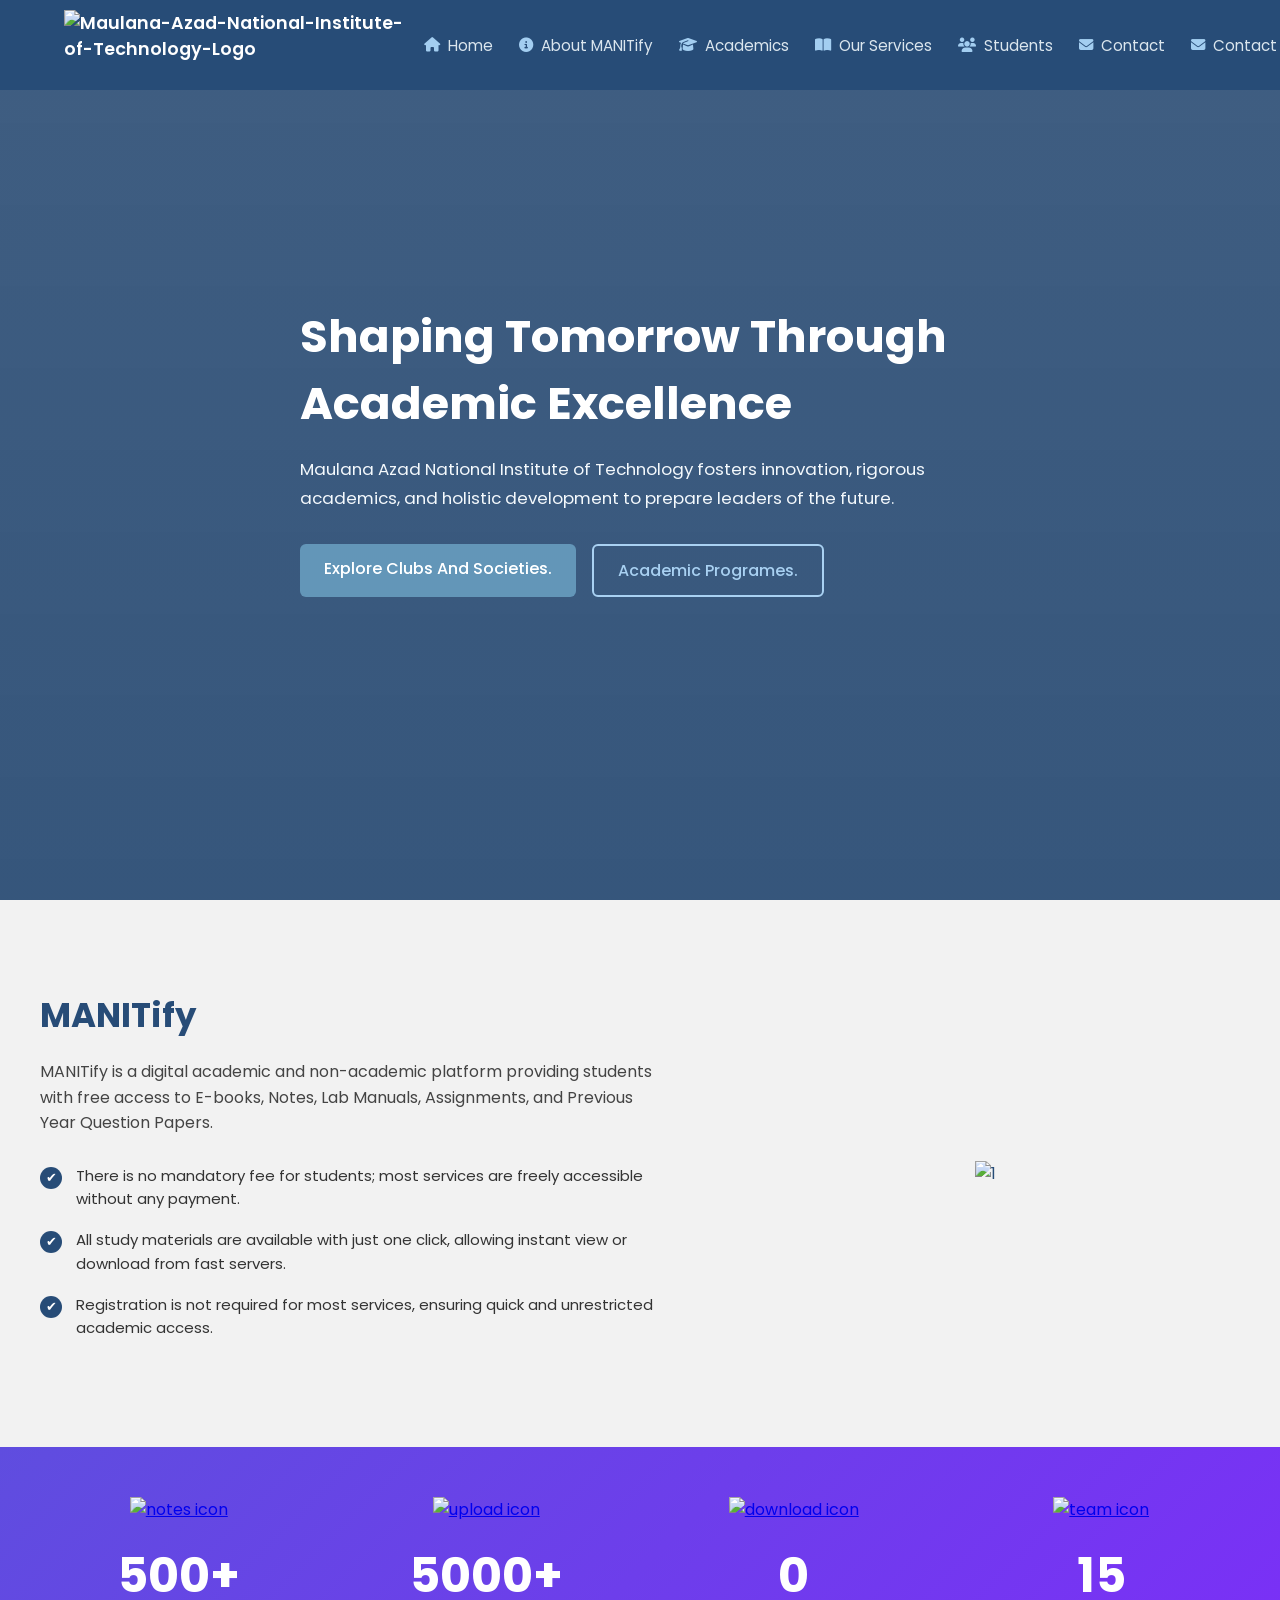
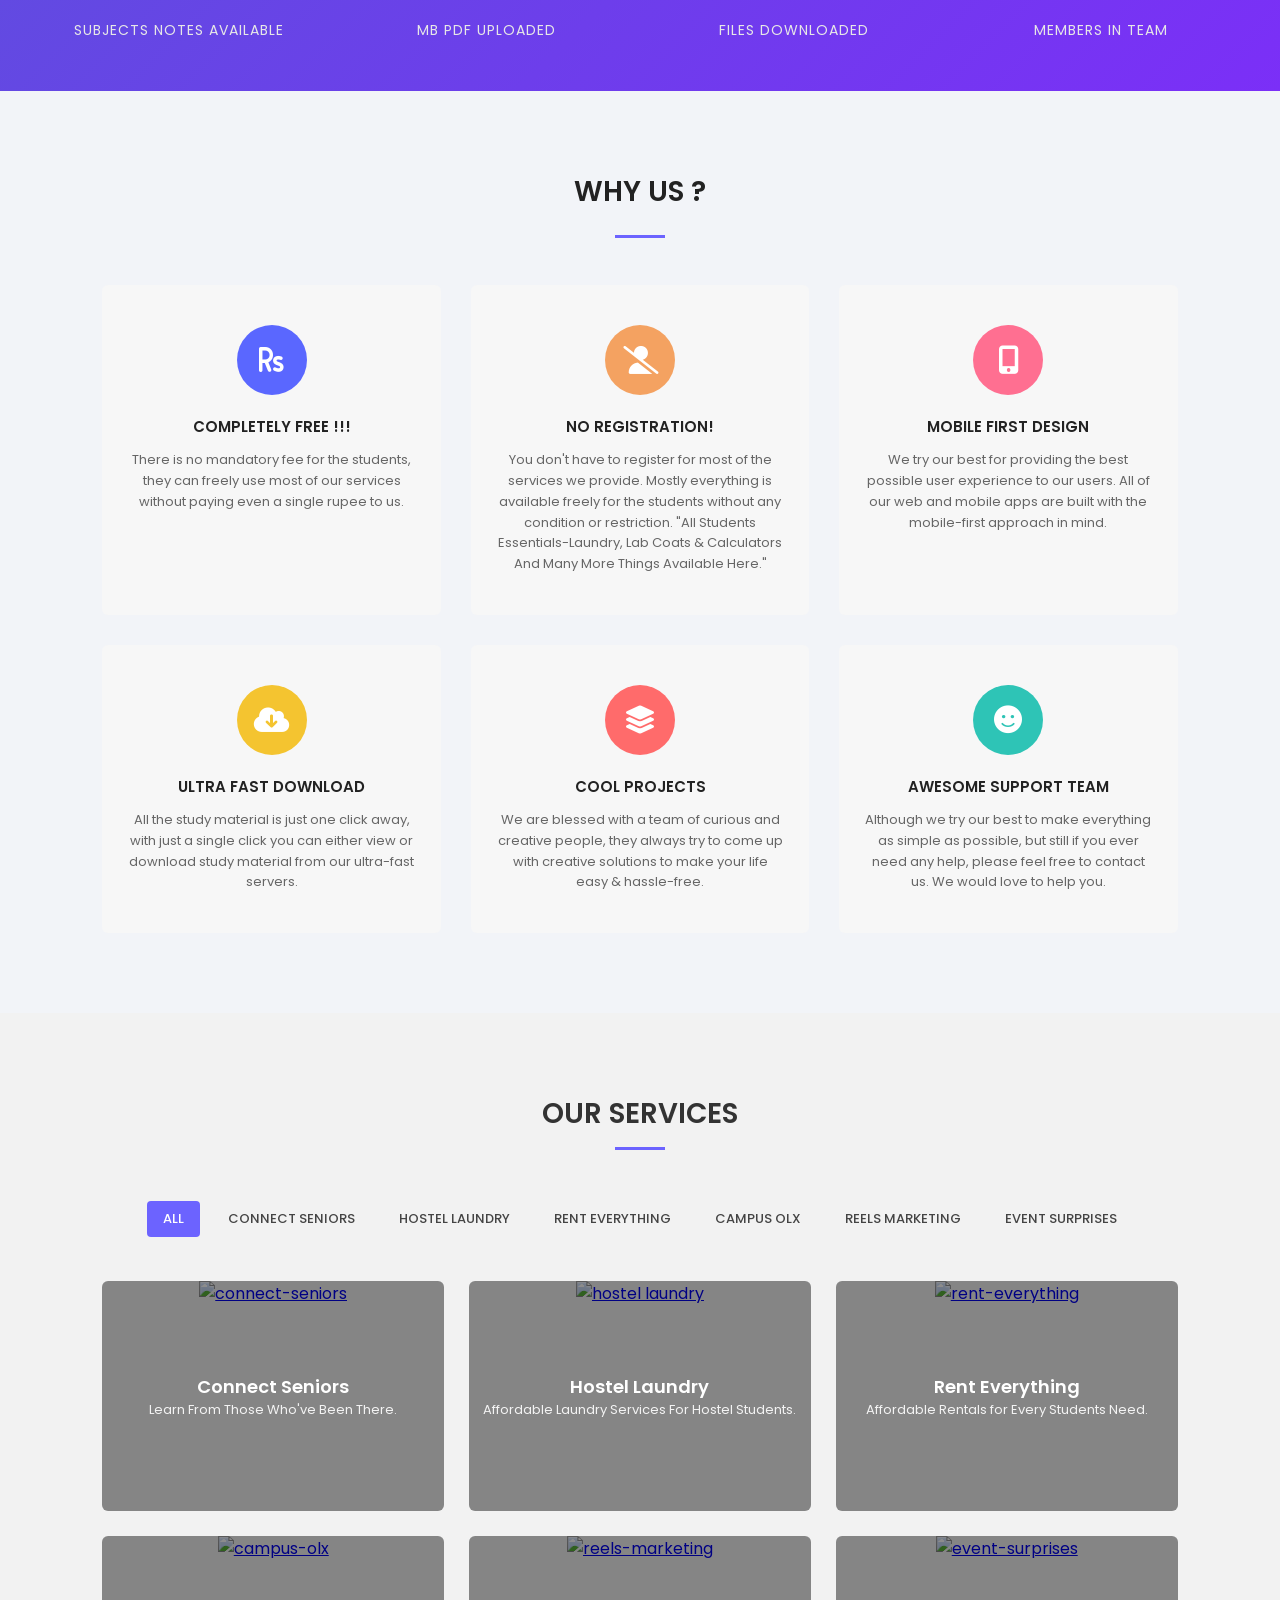
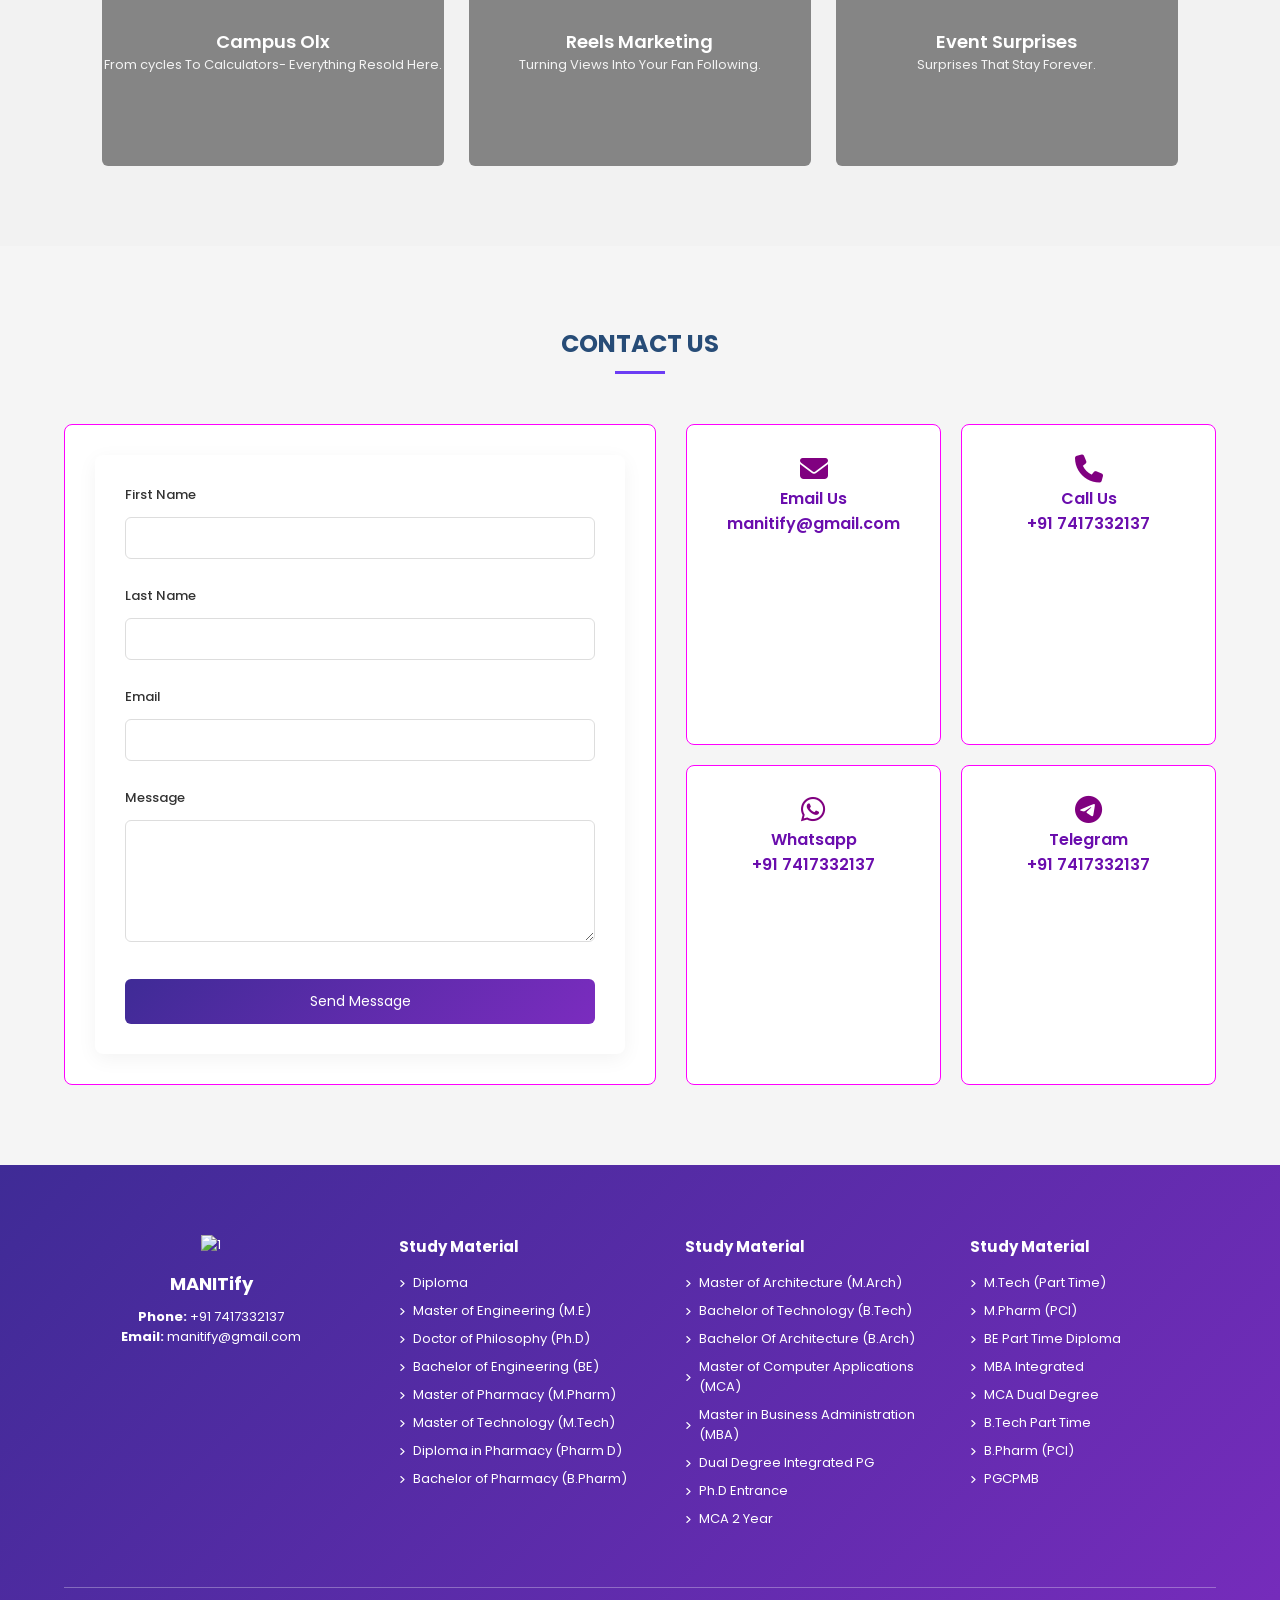
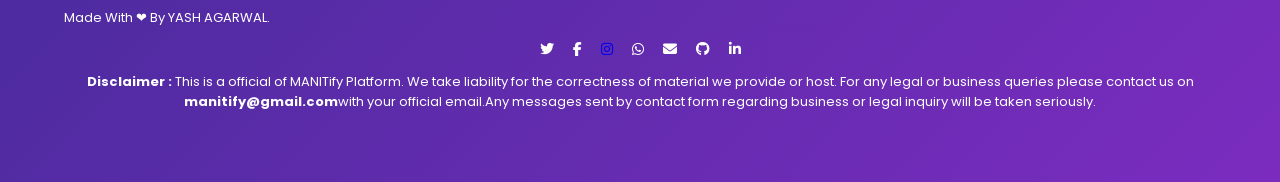
==== index.html @ 386c3490 "8" ====
<!DOCTYPE html>
<html lang="en">
<head>
  <meta charset="UTF-8" />
  <meta name="viewport" content="width=device-width, initial-scale=1.0" />
  <title>MANITify</title>

  <!-- Google Fonts -->
  <link href="https://fonts.googleapis.com/css2?family=Poppins:wght@400;500;600;700&display=swap" rel="stylesheet">

  <!-- Font Awesome -->
  <link rel="stylesheet" href="https://cdnjs.cloudflare.com/ajax/libs/font-awesome/6.5.0/css/all.min.css">

  <!-- CSS -->
  <link rel="stylesheet" href="style.css">
  
  <!--javascript-->
  <script src="script.js"></script>
</head>
<body>

  <!-- ================= HEADER ================= -->
  <header class="header">
    <div class="container nav-wrapper">
      <div class="logo">
       <a href="https://www.manit.ac.in/"><img src="https://i.ibb.co/6JsNwRZV/Maulana-Azad-National-Institute-of-Technology-Logo.png" alt="Maulana-Azad-National-Institute-of-Technology-Logo" border="0"></a>
        
      </div>

      <nav class="nav">
        <ul class="nav-links">
  <li>
    <a href="#">
      <i class="fa-solid fa-house"></i>
      Home
    </a>
  </li>

  <li>
    <a href="#about-manitify">
      <i class="fa-solid fa-circle-info"></i>
      About MANITify
    </a>
  </li>

  <li>
    <a href="#">
      <i class="fa-solid fa-graduation-cap"></i>
      Academics
    </a>
  </li>

  <li>
    <a href="#our-services">
      <i class="fa-solid fa-book-open"></i>
      Our Services
    </a>
  </li>

  <li>
    <a href="#">
      <i class="fa-solid fa-users"></i>
      Students
    </a>
  </li>

  <li>
    <a href="#contact">
      <i class="fa-solid fa-envelope"></i>
      Contact
    </a>
  </li>
   <li>
    <a href="#contact">
      <i class="fa-solid fa-envelope"></i>
      Contact
    </a>
  </li>
</ul>
      </nav>

      <a
  href="https://students.manit.ac.in/login"
  class="portal-btn"
  target="_blank"
  rel="noopener noreferrer"
>
  <i class="fa-solid fa-right-to-bracket"></i>
  Student Portal
</a>

      <div class="menu-toggle">
        <i class="fas fa-bars"></i>
      </div>
    </div>
  </header>

  <!-- ================= HERO SECTION ================= -->
  <section class="hero">
    <div class="hero-overlay"></div>

    <div class="container hero-content">
      <h1>Shaping Tomorrow Through Academic Excellence</h1>
      <p>
        Maulana Azad National Institute of Technology fosters innovation,
        rigorous academics, and holistic development to prepare leaders of the future.
      </p>

      <div class="hero-actions">
        <a href="#" class="btn primary">Explore Clubs And Societies.</a>
        <a href="academic.html" class="btn secondary">Academic Programes.</a>
      </div>
    </div>
  </section>
  
    <section class="about-section">
  <div class="about-wrapper">

    <!-- LEFT CONTENT -->
    <div class="about-content" id="about-manitify">
      <h2>MANITify</h2>
      <p class="about-description">
        MANITify is a digital academic and non-academic platform providing students with
        free access to E-books, Notes, Lab Manuals, Assignments, and
        Previous Year Question Papers.
      </p>

      <ul class="about-points">
        <li>
          There is no mandatory fee for students; most services are freely
          accessible without any payment.
        </li>
        <li>
          All study materials are available with just one click, allowing
          instant view or download from fast servers.
        </li>
        <li>
          Registration is not required for most services, ensuring quick
          and unrestricted academic access.
        </li>
      </ul>
    </div>

    <!-- RIGHT IMAGE -->
    <div class="about-image">
      <div class="image-wrapper">
        <img
          src="https://i.ibb.co/XkC18sMm/1.png" alt="1" border="0"
          alt="MANIT Academic Illustration"
        />
      </div>
    </div>
  </div>
</section>
  
  <!--4 stat cards -->
  <section class="stats-section">
  <div class="stats-container">

    <div class="stat-box">
     <a href="#"><img src="https://i.ibb.co/7tW6LtcB/notes-icon.png" alt="notes icon" border="0"></a>
      <h2>500+</h2>
      <p>SUBJECTS NOTES AVAILABLE</p>
    </div>

    <div class="stat-box">
    <a href="#"><img src="https://i.ibb.co/qFr24NKv/upload-icon.png" alt="upload icon" border="0"></a>
      <h2>5000+</h2>
      <p>MB PDF UPLOADED</p>
    </div>

    <div class="stat-box">
 <a href="#"><img src="https://i.ibb.co/LfX4ZBM/download-icon.png" alt="download icon" border="0"></a>
  <h2 id="downloadCounter">0</h2>
  <p>FILES DOWNLOADED</p>
</div>

    <div class="stat-box">
    <a href="#"><img src="https://i.ibb.co/hRgtkvhc/team-icon.png" alt="team icon" border="0"></a>
      <h2>15</h2>
      <p>MEMBERS IN TEAM</p>
    </div>
  </div>
</section>
  
  <!-- WHY US -->
  <section class="why-us">
  <h2>WHY US ?</h2>
  <span class="underline"></span>

  <div class="why-grid">
    <div class="why-card">
      <div class="icon-circle blue">
        <i class="fas fa-rupee-sign"></i>
      </div>
      <h4>COMPLETELY FREE !!!</h4>
      <p>
        There is no mandatory fee for the students, they can freely use most of
        our services without paying even a single rupee to us.
      </p>
    </div>

    <div class="why-card">
      <div class="icon-circle orange">
        <i class="fas fa-user-slash"></i>
      </div>
      <h4>NO REGISTRATION!</h4>
      <p>
        You don't have to register for most of the services we provide. Mostly
        everything is available freely for the students without any condition
        or restriction.
        "All Students Essentials-Laundry, Lab Coats & Calculators And Many More Things Available Here."
      </p>
    </div>

    <div class="why-card">
      <div class="icon-circle pink">
        <i class="fas fa-mobile-alt"></i>
      </div>
      <h4>MOBILE FIRST DESIGN</h4>
      <p>
        We try our best for providing the best possible user experience to our
        users. All of our web and mobile apps are built with the mobile-first
        approach in mind.
      </p>
    </div>

    <div class="why-card">
      <div class="icon-circle yellow">
        <i class="fas fa-cloud-download-alt"></i>
      </div>
      <h4>ULTRA FAST DOWNLOAD</h4>
      <p>
        All the study material is just one click away, with just a single click
        you can either view or download study material from our ultra-fast
        servers.
      </p>
    </div>

    <div class="why-card">
      <div class="icon-circle red">
        <i class="fas fa-layer-group"></i>
      </div>
      <h4>COOL PROJECTS</h4>
      <p>
        We are blessed with a team of curious and creative people, they always
        try to come up with creative solutions to make your life easy & hassle-free.
      </p>
    </div>

    <div class="why-card">
      <div class="icon-circle green">
        <i class="fas fa-smile"></i>
      </div>
      <h4>AWESOME SUPPORT TEAM</h4>
      <p>
        Although we try our best to make everything as simple as possible, but
        still if you ever need any help, please feel free to contact us. We would
        love to help you.
      </p>
    </div>
  </div>
</section>
  
  <!-- OUR SERVICES -->
  <section class="services" id="our-services">
  <h2>OUR SERVICES</h2>
  <span class="underline"></span>

  <div class="service-filters">
    <button class="filter-btn active" data-filter="all">ALL</button>
    <button class="filter-btn" data-filter="grading">CONNECT SENIORS</button>
    <button class="filter-btn" data-filter="nongrading">HOSTEL LAUNDRY</button>
    <button class="filter-btn" data-filter="lateral">RENT EVERYTHING</button>
    <button class="filter-btn" data-filter="cbcs">CAMPUS OLX</button>
    <button class="filter-btn" data-filter="cbgs">REELS MARKETING</button>
    <button class="filter-btn" data-filter="coa">EVENT SURPRISES</button>
  </div>

  <div class="service-grid">
    <div class="service-card nongrading">
      <a href="#"><img src="https://i.ibb.co/wF6g5QNh/connect-seniors.png" alt="connect-seniors" border="0"></a>
      <div class="overlay">
        <h3>Connect Seniors</h3>
        <p>Learn From Those Who've Been There.</p>
      </div>
    </div>

    <div class="service-card grading">
     <a href="#"><img src="https://i.ibb.co/7JpX6RWt/hostel-laundry.webp" alt="hostel laundry" border="0"></a>
      <div class="overlay">
        <h3>Hostel Laundry</h3>
        <p>Affordable Laundry Services For Hostel Students.</p>
      </div>
    </div>

    <div class="service-card cbcs">
     <a href="#"><img src="https://i.ibb.co/9mb97ZMc/rent-everything.png" alt="rent-everything" border="0"></a>
      <div class="overlay">
        <h3>Rent Everything</h3>
        <p>Affordable Rentals for Every Students Need.</p>
      </div>
    </div>

    <div class="service-card cbgs">
      <a href="#"><img src="https://i.ibb.co/k6sZB0fD/campus-olx.png" alt="campus-olx" border="0"></a>
      <div class="overlay">
        <h3>Campus Olx</h3>
        <p>From cycles To Calculators- Everything Resold Here.</p>
      </div>
    </div>

    <div class="service-card nongrading">
      <a href="#"><img src="https://i.ibb.co/wZ2260rS/reels-marketing.png" alt="reels-marketing" border="0"></a>
      <div class="overlay">
        <h3>Reels Marketing</h3>
        <p>Turning Views Into Your Fan Following. </p>
      </div>
    </div>

    <div class="service-card grading">
      <a href="#"><img src="https://i.ibb.co/VWPzQ5QT/event-surprises.png" alt="event-surprises" border="0"></a>
      <div class="overlay">
        <h3>Event Surprises</h3>
        <p>Surprises That Stay Forever.</p>
      </div>
    </div>
  </div>
</section>
  
  <!-- CONTACT SECTION -->
 <section class="contact-section" id="contact">
  <div class="container">
    <h2 class="section-title">CONTACT US</h2>

    <div class="contact-wrapper">

      <!-- Left Form -->
      <div class="contact-form">
        <form class="vertical-form" action="https://submit-form.com/1Hl4mW7fz" method="POST">

  <label for="first-name">First Name</label>
  <input id="first-name" name="first-name" type="text" required />

  <label for="last-name">Last Name</label>
  <input id="last-name" name="last-name" type="text" required />

  <label for="email">Email</label>
  <input id="email" name="email" type="email" required />

  <label for="message">Message</label>
  <textarea id="message" name="message" rows="5" required></textarea>

  <button type="submit">Send Message</button>

</form>
      </div>

      <!-- Right Cards -->
      <div class="contact-info">
        
        <div class="info-card">
          <i class="fas fa-envelope"></i>
          <h4>Email Us</h4>
          <p>manitify@gmail.com</p>
        </div>

        <div class="info-card">
          <i class="fas fa-phone"></i>
          <h4>Call Us</h4>
          <p>+91 7417332137</p>
        </div>

        <div class="info-card">
          <i class="fab fa-whatsapp"></i>
          <h4>Whatsapp</h4>
          <p>+91 7417332137</p>
        </div>

        <div class="info-card">
          <i class="fab fa-telegram"></i>
          <h4>Telegram</h4>
          <p>+91 7417332137</p>
        </div>
      </div>
    </div>
  </div>
</section>
  
  <!--FOOTER-->
  <footer class="footer">
  <div class="footer-container">

    <!-- Left Section -->
    <div class="footer-left">
      <img src="https://i.ibb.co/XkC18sMm/1.png" alt="1">
      <h3>MANITify</h3>
      <p><strong>Phone:</strong> +91 7417332137</p>
      <p><strong>Email:</strong> manitify@gmail.com</p>
    </div>

    <!-- Column 1 -->
    <div class="footer-col">
      <h4>Study Material</h4>
      <ul>
        <li><i class="fa fa-angle-right"></i> Diploma</li>
        <li><i class="fa fa-angle-right"></i> Master of Engineering (M.E)</li>
        <li><i class="fa fa-angle-right"></i> Doctor of Philosophy (Ph.D)</li>
        <li><i class="fa fa-angle-right"></i> Bachelor of Engineering (BE)</li>
        <li><i class="fa fa-angle-right"></i> Master of Pharmacy (M.Pharm)</li>
        <li><i class="fa fa-angle-right"></i> Master of Technology (M.Tech)</li>
        <li><i class="fa fa-angle-right"></i> Diploma in Pharmacy (Pharm D)</li>
        <li><i class="fa fa-angle-right"></i> Bachelor of Pharmacy (B.Pharm)</li>
      </ul>
    </div>

    <!-- Column 2 -->
    <div class="footer-col">
      <h4>Study Material</h4>
      <ul>
        <li><i class="fa fa-angle-right"></i> Master of Architecture (M.Arch)</li>
        <li><i class="fa fa-angle-right"></i> Bachelor of Technology (B.Tech)</li>
        <li><i class="fa fa-angle-right"></i> Bachelor Of Architecture (B.Arch)</li>
        <li><i class="fa fa-angle-right"></i> Master of Computer Applications (MCA)</li>
        <li><i class="fa fa-angle-right"></i> Master in Business Administration (MBA)</li>
        <li><i class="fa fa-angle-right"></i> Dual Degree Integrated PG</li>
        <li><i class="fa fa-angle-right"></i> Ph.D Entrance</li>
        <li><i class="fa fa-angle-right"></i> MCA 2 Year</li>
      </ul>
    </div>

    <!-- Column 3 -->
    <div class="footer-col">
      <h4>Study Material</h4>
      <ul>
        <li><i class="fa fa-angle-right"></i> M.Tech (Part Time)</li>
        <li><i class="fa fa-angle-right"></i> M.Pharm (PCI)</li>
        <li><i class="fa fa-angle-right"></i> BE Part Time Diploma</li>
        <li><i class="fa fa-angle-right"></i> MBA Integrated</li>
        <li><i class="fa fa-angle-right"></i> MCA Dual Degree</li>
        <li><i class="fa fa-angle-right"></i> B.Tech Part Time</li>
        <li><i class="fa fa-angle-right"></i> B.Pharm (PCI)</li>
        <li><i class="fa fa-angle-right"></i> PGCPMB</li>
      </ul>
    </div>

  </div>

  <!-- Bottom Section -->
  <div class="footer-bottom">
    <p class="made">Made With ❤ By YASH AGARWAL.</p>

    <div class="social-icons">
      <i class="fab fa-twitter"></i>
      <i class="fab fa-facebook-f"></i>
      <a href=https://www.instagram.com/iitian.yashagarwal/><i class="fab fa-instagram"></i></a>
      <i class="fab fa-whatsapp"></i>
      <i class="fas fa-envelope"></i>
      <i class="fab fa-github"></i>
      <i class="fab fa-linkedin-in"></i>
    </div>

    <p class="disclaimer">
      <strong>Disclaimer :</strong> This is a official of MANITify Platform. We take liability for the correctness of material we provide or host. For any legal or business queries please contact us on <br><strong>manitify@gmail.com</strong>with your official email.Any messages sent by contact form regarding business or legal inquiry will be taken seriously.
    </p>
  </div>
</footer>
</body>
</html>
---- style.css ----
:root {
  --bg-light: #e7ecef;
  --primary: #274c77;
  --secondary: #6096ba;
  --highlight: #a3cef1;
  --muted: #8b8c89;
  --white: #ffffff;
}

* {
  margin: 0;
  padding: 0;
  box-sizing: border-box;
  font-family: 'Poppins', sans-serif;
}

html{
  scroll-behavior: smooth;
}
body {
  background-color: var(--bg-light);
  color: var(--primary);
}

/* ================= HEADER ================= */
.header {
  position: fixed;
  width: 100%;
  top: 0;
  background: var(--primary);
  z-index: 1000;
}

.container {
  width: 90%;
  max-width: 1200px;
  margin: auto;
}

.nav-wrapper {
  display: flex;
  align-items: center;
  justify-content: space-between;
  height: 90px;
}
.logo a {
  display: flex;
  align-items: left;
  gap: 10px;
  color: var(--white);
  text-decoration: none;
  font-weight: 600;
  font-size: 1.1rem;
}

.logo img {
  width: 360px;
  height: 90px;
  padding-top:10px;
}

.nav-links {
  display: flex;
  gap: 26px;
  list-style: none;
  white-space: nowrap;   /* 🔥 keeps items separate */
}
.nav-links a {
  color: #dbe6ee;
  text-decoration: none;
  font-size: 0.95rem;
  transition: color 0.3s;
}

.nav-links a:hover {
  color: var(--highlight);
}

.portal-btn {
  background: var(--secondary);
  color: var(--white);
  padding: 9px 18px;
  margin-left: 30px;
  border-radius: 6px;
  text-decoration: none;
  font-size: 0.9rem;
  transition: background 0.3s;
}

.portal-btn:hover {
  background: #4f86ad;
}

.menu-toggle {
  display: none;
  color: var(--white);
  font-size: 1.5rem;
  cursor: pointer;
}

/* ================= HERO ================= */
.hero {
  height: 100vh;
  background:
    linear-gradient(
      rgba(39, 76, 119, 0.88),
      rgba(39, 76, 119, 0.92)
    ),
    url("https://i.ibb.co/SSdm4Fz/main-gate-manit.jpg") center/cover no-repeat;
  display: flex;
  align-items: center;
}

.hero {
  filter: contrast(1.05) saturate(0.9);
}

.hero-content {
  color: var(--white);
  max-width: 680px;
}

.hero-content h1 {
  font-size: 2.8rem;
  margin-bottom: 18px;
  font-weight: 700;
  color:white;
}

.hero-content p {
  font-size: 1.05rem;
  margin-bottom: 32px;
  line-height: 1.7;
  color: #eef3f7;
}

.hero-actions {
  display: flex;
  gap: 16px;
  flex-wrap: wrap;
}

.btn {
  padding: 12px 24px;
  border-radius: 6px;
  text-decoration: none;
  font-weight: 500;
  transition: all 0.3s ease;
}

.btn.primary {
  background: var(--secondary);
  color: var(--white);
}

.btn.primary:hover {
  background: #4f86ad;
}

.btn.secondary {
  border: 2px solid var(--highlight);
  color: var(--highlight);
}

.btn.secondary:hover {
  background: var(--highlight);
  color: var(--primary);
}

/* ================= RESPONSIVE ================= */
@media (max-width: 900px) {
  .nav-links {
    position: absolute;
    top: 72px;
    right: 0;
    background: var(--primary);
    flex-direction: column;
    width: 100%;
    display: none;
    padding: 20px;
  }

  .nav-links.active {
    display: flex;
  }

  .menu-toggle {
    display: block;
  }

  .portal-btn {
    display: none;
  }

  .hero-content h1 {
    font-size: 2.2rem;
  }
}

/* ===== NAV ICONS ===== */
.nav-links a {
  display: flex;
  align-items: center;
  gap: 8px;              /* space between icon and text */
}

.nav-links i {
  font-size: 0.9rem;
  color: var(--highlight);
}

/* SECTION BASE */
.about-section {
  background-color: #f2f2f2;
  padding: 90px 20px;
  font-family: "Segoe UI", Tahoma, sans-serif;
  scroll-margin-top: 90px;
}

.about-wrapper {
  max-width: 1200px;
  margin: auto;
  display: grid;
  grid-template-columns: 1.1fr 0.9fr;
  align-items: center;
  gap: 70px;
}

/* LEFT CONTENT */
.about-content h2 {
  font-size: 34px;
  color: #274c77;
  margin-bottom: 18px;
}

.about-description {
  font-size: 16px;
  color: #444;
  line-height: 1.6;
  margin-bottom: 28px;
}

.about-points {
  list-style: none;
  padding: 0;
}

.about-points li {
  position: relative;
  padding-left: 36px;
  margin-bottom: 18px;
  font-size: 15px;
  color: #333;
  line-height: 1.55;
}

.about-points li::before {
  content: "✔";
  position: absolute;
  left: 0;
  top: 3px;
  width: 22px;
  height: 22px;
  background: #274c77;
  color: #fff;
  font-size: 13px;
  border-radius: 50%;
  text-align: center;
  line-height: 22px;
}

/* RIGHT IMAGE */
.about-image {
  display: flex;
  justify-content: center;
}

.image-wrapper {
  position: relative;
  max-width: 340px;
}

.image-wrapper img {
  width: 100%;
  display: block;
}

/* IMAGE LABEL (MANITify) */
.image-label {
  position: absolute;
  bottom: 70px;
  right: 55px;
  background-color: #6096ba;
  color: #fff;
  font-size: 13px;
  font-weight: 600;
  padding: 6px 10px;
  border-radius: 4px;
}

/* RESPONSIVE */
@media (max-width: 900px) {
  .about-wrapper {
    grid-template-columns: 1fr;
    text-align: center;
  }

  .about-points li {
    text-align: left;
  }

  .about-image {
    margin-top: 40px;
  }
}

/* STATS SECTION */
.stats-section {
  background: linear-gradient(135deg, #5f4ddf, #7b2ff7);
  padding: 50px 20px;
}

.stats-container {
  max-width: 1200px;
  margin: auto;
  display: grid;
  grid-template-columns: repeat(4, 1fr);
  text-align: center;
  gap: 30px;
}

/* STAT BOX */
.stat-box img {
  width: 70px;
  margin-bottom: 18px;
}

.stat-box h2 {
  font-size: 48px;
  font-weight: 700;
  color: #ffffff;
  margin-bottom: 8px;
}

.stat-box p {
  font-size: 14px;
  letter-spacing: 1px;
  color: #e7e7e7;
  text-transform: uppercase;
}

/* RESPONSIVE */
@media (max-width: 900px) {
  .stats-container {
    grid-template-columns: repeat(2, 1fr);
  }
}

@media (max-width: 500px) {
  .stats-container {
    grid-template-columns: 1fr;
  }
}

@import url("https://fonts.googleapis.com/css2?family=Poppins:wght@400;500;600&display=swap");

body {
  font-family: "Poppins", sans-serif;
  background: #f2f4f8;
}

/* WHY US SECTION */
.why-us {
  padding: 80px 8%;
  text-align: center;
  background: #f2f4f8;
}

.why-us h2 {
  font-size: 28px;
  font-weight: 600;
  color: #222;
  margin-bottom: 10px;
}

.underline {
  width: 50px;
  height: 3px;
  background: #6c63ff;
  display: inline-block;
  margin-bottom: 60px;
}

.why-grid {
  display: grid;
  grid-template-columns: repeat(3, 1fr);
  gap: 30px;
}

.why-card {
  background: #f7f7f7;
  padding: 40px 25px;
  border-radius: 6px;
  transition: all 0.3s ease;
}

.why-card:hover {
  transform: translateY(-6px);
  box-shadow: 0 15px 40px rgba(0, 0, 0, 0.08);
}

.icon-circle {
  width: 70px;
  height: 70px;
  border-radius: 50%;
  display: flex;
  align-items: center;
  justify-content: center;
  margin: 0 auto 20px;
  font-size: 28px;
  color: #fff;
}

/* ICON COLORS */
.blue { background: #5a67ff; }
.orange { background: #f4a261; }
.pink { background: #ff6f91; }
.yellow { background: #f4c430; }
.red { background: #ff6b6b; }
.green { background: #2ec4b6; }

.why-card h4 {
  font-size: 15px;
  font-weight: 600;
  margin-bottom: 12px;
  color: #222;
}

.why-card p {
  font-size: 13px;
  color: #666;
  line-height: 1.6;
}

/* RESPONSIVE */
@media (max-width: 992px) {
  .why-grid {
    grid-template-columns: repeat(2, 1fr);
  }
}

@media (max-width: 576px) {
  .why-grid {
    grid-template-columns: 1fr;
  }
}

/* OUR SERVICES SECTION */

@import url("https://fonts.googleapis.com/css2?family=Poppins:wght@400;500;600&display=swap");

.services {
  padding: 80px 8%;
  background: #f2f2f2;
  font-family: "Poppins", sans-serif;
  text-align: center;
}

.services h2 {
  font-size: 28px;
  font-weight: 600;
  color: #333;
}

.underline {
  width: 50px;
  height: 3px;
  background: #6c63ff;
  display: inline-block;
  margin: 12px 0 40px;
}

/* FILTER BUTTONS */
.service-filters {
  margin-bottom: 40px;
}

.filter-btn {
  border: none;
  background: transparent;
  font-size: 13px;
  font-weight: 500;
  padding: 8px 16px;
  margin: 4px;
  cursor: pointer;
  color: #444;
}
/* FILTER BUTTON HOVER EFFECT */
.filter-btn {
  transition: all 0.3s ease;
}

.filter-btn:hover {
  background: #6c63ff;
  color: #ffffff;
  border-radius: 4px;
}

.filter-btn.active {
  background: #6c63ff;
  color: #fff;
  border-radius: 4px;
}

/* GRID */
.service-grid {
  display: grid;
  grid-template-columns: repeat(3, 1fr);
  gap: 25px;
}

.service-card {
  position: relative;
  height: 230px;
  overflow: hidden;
  border-radius: 6px;
}

.service-card img {
  width: 100%;
  height: 100%;
  object-fit: cover;
  transition: transform 0.4s ease;
}

.service-card:hover img {
  transform: scale(1.08);
}

.overlay {
  position: absolute;
  inset: 0;
  background: rgba(0, 0, 0, 0.45);
  display: flex;
  flex-direction: column;
  justify-content: center;
  color: #fff;
}

.overlay h3 {
  font-size: 18px;
  font-weight: 600;
}

.overlay p {
  font-size: 13px;
  opacity: 0.9;
}

/* RESPONSIVE */
@media (max-width: 992px) {
  .service-grid {
    grid-template-columns: repeat(2, 1fr);
  }
}

@media (max-width: 576px) {
  .service-grid {
    grid-template-columns: 1fr;
  }
}

/* CONTACT SECTION */

.contact-section {
  padding: 80px 0;
  background: #f5f5f5;
}

.section-title {
  text-align: center;
  font-weight: 700;
  margin-bottom: 50px;
  position: relative;
}

.section-title::after {
  content: "";
  width: 50px;
  height: 3px;
  background: #6c3df4;
  display: block;
  margin: 10px auto 0;
}

.contact-wrapper {
  display: flex;
  gap: 30px;
}

.contact-form {
  flex: 1;
  background: #ffffff;
  padding: 30px;
  border-radius: 8px;
   border: 1px solid #ff00ff;
}

.contact-form input,
.contact-form textarea {
  width: 100%;
  padding: 12px;
  margin-bottom: 15px;
  border: 1px solid #ddd;
  border-radius: 6px;
  outline: none;
}

.contact-form .row {
  display: flex;
  gap: 15px;
}

.contact-form button {
  background: #6c3df4;
  color: #fff;
  border: none;
  padding: 12px 25px;
  border-radius: 6px;
  cursor: pointer;
}

/* RIGHT SIDE */
.contact-info {
  flex: 1;
  display: grid;
  grid-template-columns: repeat(2, 1fr);
  gap: 20px;
}

/* ----------------formspark------*/
/* CONTACT FORM STYLE */

.vertical-form {
  display: flex;
  flex-direction: column;
  gap: 12px;
  max-width: 100%;
  background: #ffffff;
  padding: 30px;
  border-radius: 8px;
  box-shadow: 0 5px 20px rgba(0,0,0,0.05);
  font-family: 'Poppins', sans-serif;
}

.vertical-form label {
  font-size: 13px;
  font-weight: 500;
  color: #333;
}

.vertical-form input,
.vertical-form textarea {
  padding: 10px 12px;
  border: 1px solid #ddd;
  border-radius: 6px;
  font-size: 13px;
  outline: none;
  transition: 0.3s;
}

.vertical-form input:focus,
.vertical-form textarea:focus {
  border-color: #7b2cbf;
  box-shadow: 0 0 0 2px rgba(123,44,191,0.15);
}

.vertical-form button {
  margin-top: 10px;
  padding: 12px;
  background: linear-gradient(135deg, #3f2b96, #7b2cbf);
  border: none;
  color: #fff;
  font-size: 14px;
  border-radius: 6px;
  cursor: pointer;
  transition: 0.3s;
}

.vertical-form button:hover {
  transform: translateY(-2px);
  opacity: 0.9;
}
@media (max-width: 768px) {
  .vertical-form {
    padding: 20px;
  }
}

/* RIGHT SIDE CARDS STYLE UPDATE */

.info-card {
  background: #ffffff;          /* White background */
  padding: 30px;
  border-radius: 8px;
  text-align: center;
  border: 1px solid #ff00ff;    /* Magenta border */
  transition: 0.3s ease;
}

/* All text + icon magenta */
.info-card h4,
.info-card p{
  color: #6a0dad;               /* color text */
  font-weight: 600;
}

.info-card i {
  font-size: 28px;
  color : purple;
}

/* Optional Hover Effect (Looks Premium) */
.info-card:hover {
  background: #ff00ff;
  transform: translateY(-5px);
}

.info-card:hover h4,
.info-card:hover p,
.info-card:hover i {
  color: #ffffff;              /* White text on hover */
}
/* =========================
   RESPONSIVE DESIGN
========================= */

/* Tablet */
@media (max-width: 992px) {

  .contact-wrapper {
    flex-direction: column;
  }

  .contact-info {
    grid-template-columns: repeat(2, 1fr);
  }

  .contact-form .row {
    flex-direction: column;
  }

}

/* Mobile */
@media (max-width: 576px) {

  .contact-section {
    padding: 50px 15px;
  }

  .contact-info {
    grid-template-columns: 1fr;  /* 1 card per row */
  }

  .contact-form {
    padding: 20px;
  }

  .info-card {
    padding: 20px;
  }

  .section-title {
    font-size: 22px;
  }

}
/* prevent extra scroll */
* {
  box-sizing: border-box;
}

body {
  overflow-x: hidden;
}

/*footer*/ 

.footer {
  background: linear-gradient(135deg, #3f2b96, #7b2cbf);
  color: #fff;
  padding: 70px 5%;
  font-family: 'Poppins', sans-serif;
  font-size: 13px; /* small font */
}

.footer-container {
  display: grid;
  grid-template-columns: 1.2fr 1fr 1fr 1fr;
  gap: 40px;
}

.footer-left {
  text-align: center;
}

.footer-left img {
  width: 170px;
  margin-bottom: 15px;
}

.footer-left h3 {
  margin-bottom: 10px;
  font-size: 18px;
}

.footer-col h4 {
  margin-bottom: 15px;
  font-size: 15px;
}

.footer-col ul {
  list-style: none;
  padding: 0;
}

.footer-col ul li {
  margin-bottom: 8px;
  cursor: pointer;
  transition: 0.3s;
  display: flex;
  align-items: center;
}

.footer-col ul li i {
  margin-right: 8px;
  font-size: 10px;
}

.footer-col ul li:hover {
  padding-left: 5px;
}

.footer-bottom {
  margin-top: 50px;
  border-top: 1px solid rgba(255,255,255,0.3);
  padding-top: 20px;
  text-align: left;
}

.social-icons {
  margin: 12px 0;
  text-align: center;
}

.social-icons i {
  margin: 0 8px;
  cursor: pointer;
  font-size: 14px;
  transition: 0.3s;
}

.social-icons i:hover {
  transform: scale(1.2);
}
.disclaimer{
  text-align: center;
}
/* ======================
   RESPONSIVE
====================== */

/* Tablet */
@media (max-width: 1024px) {
  .footer-container {
    grid-template-columns: 1fr 1fr;
  }

  .footer-left {
    grid-column: span 2;
  }
}

/* Mobile */
@media (max-width: 768px) {
  .footer-container {
    grid-template-columns: 1fr;
    text-align: center;
  }

  .footer-left {
    grid-column: span 1;
  }

  .footer-left img {
    width: 140px;
  }
}
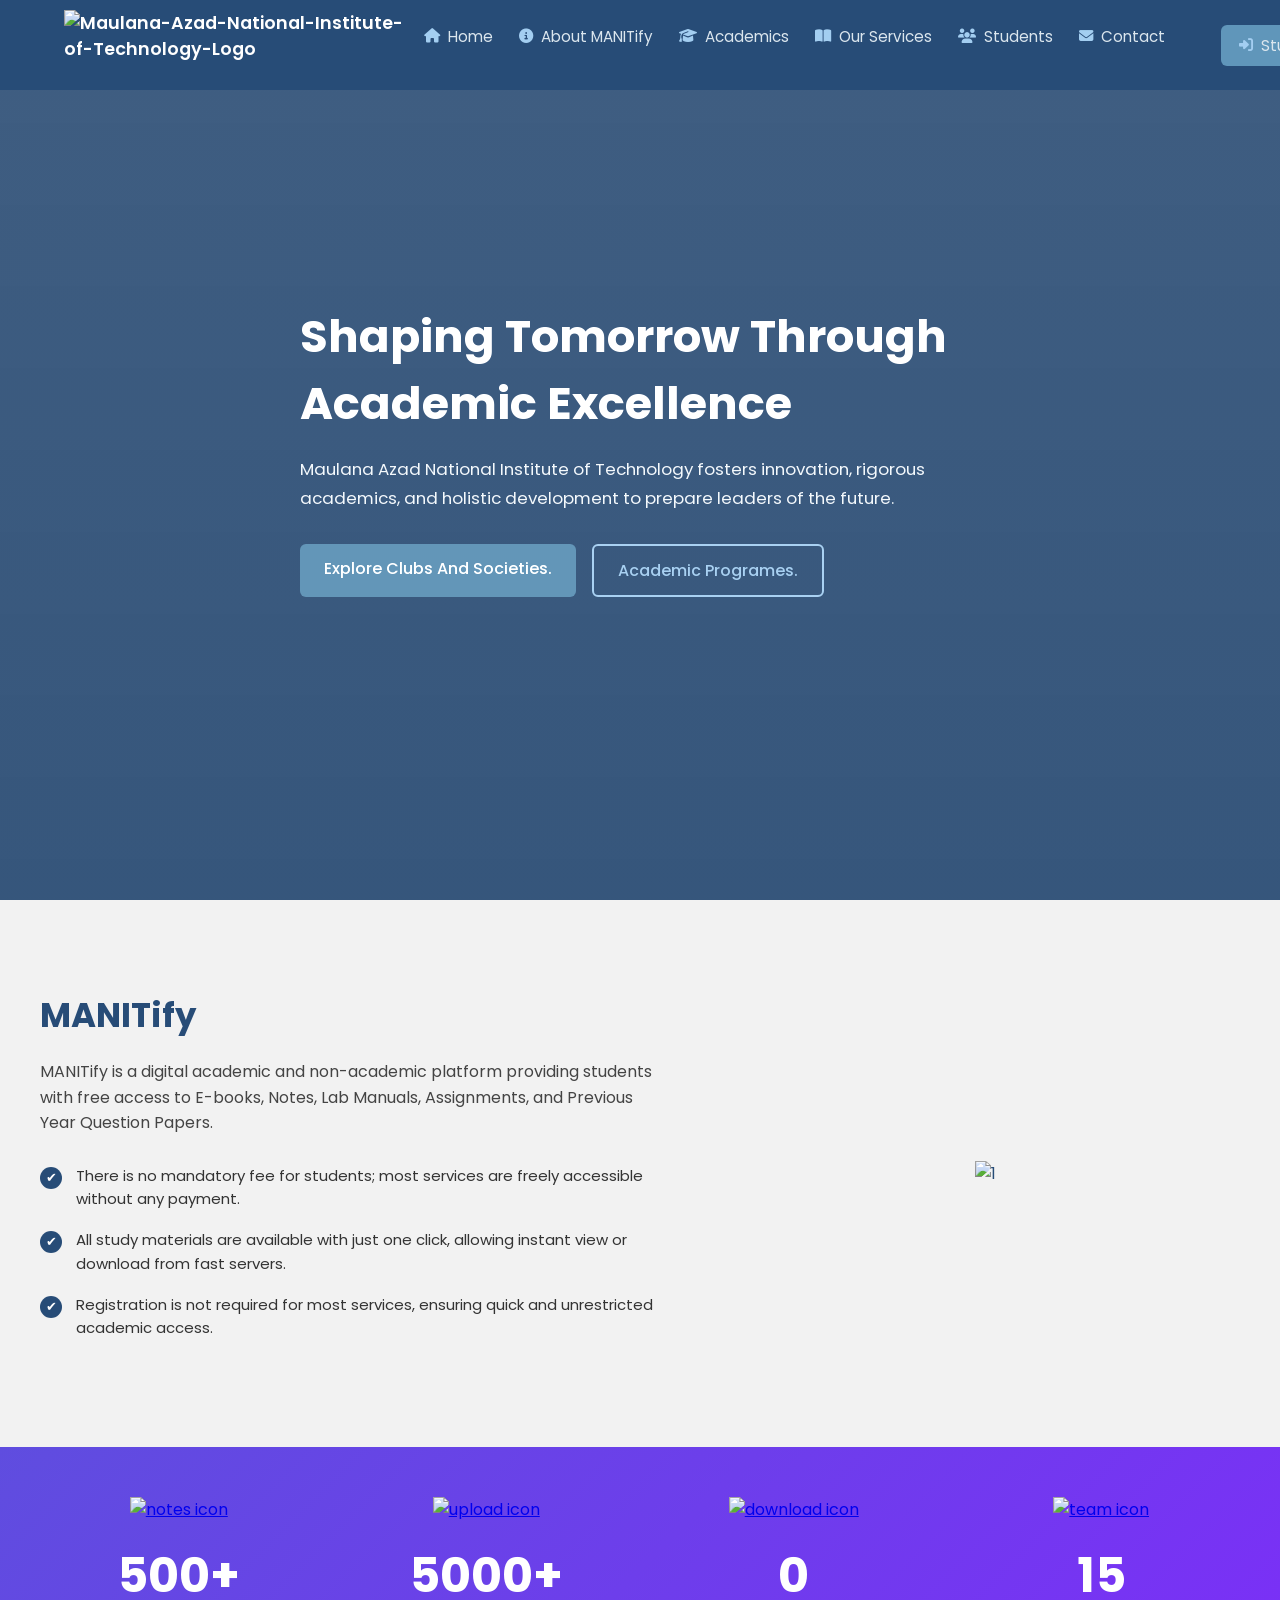
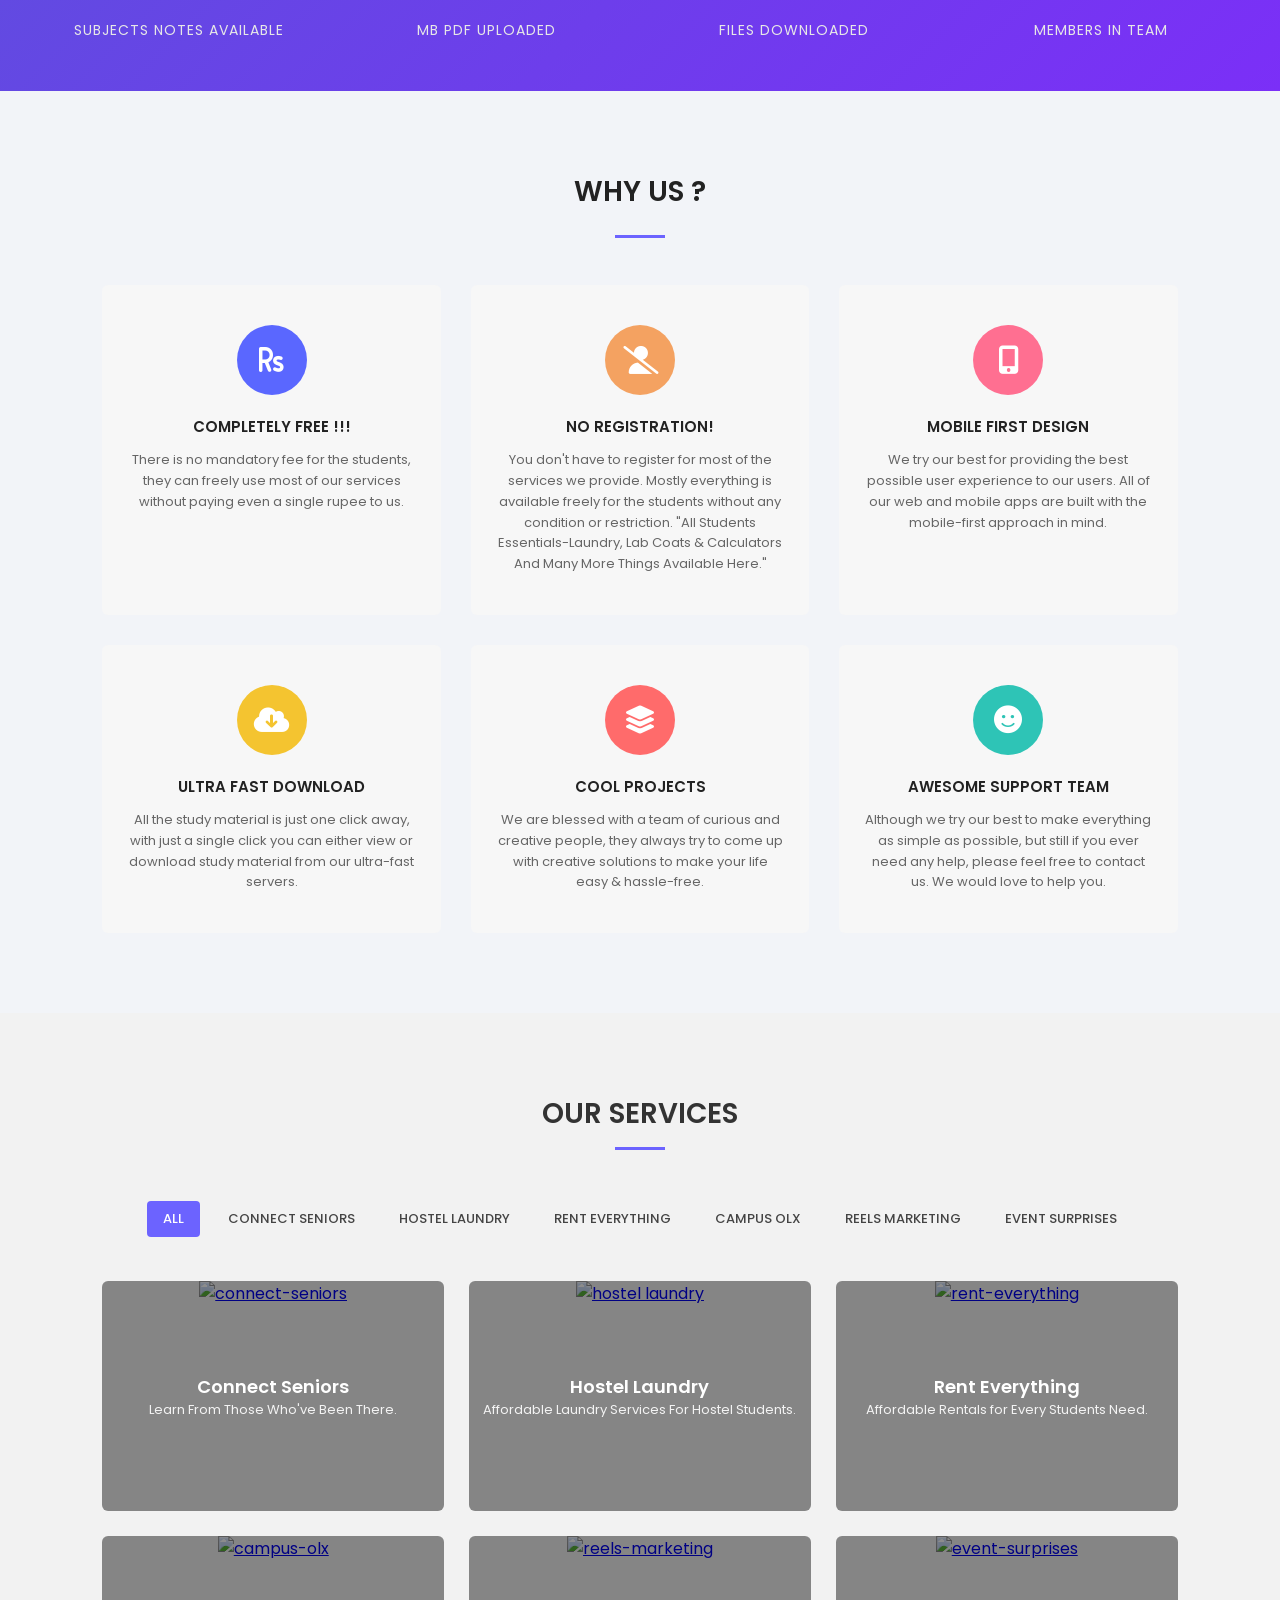
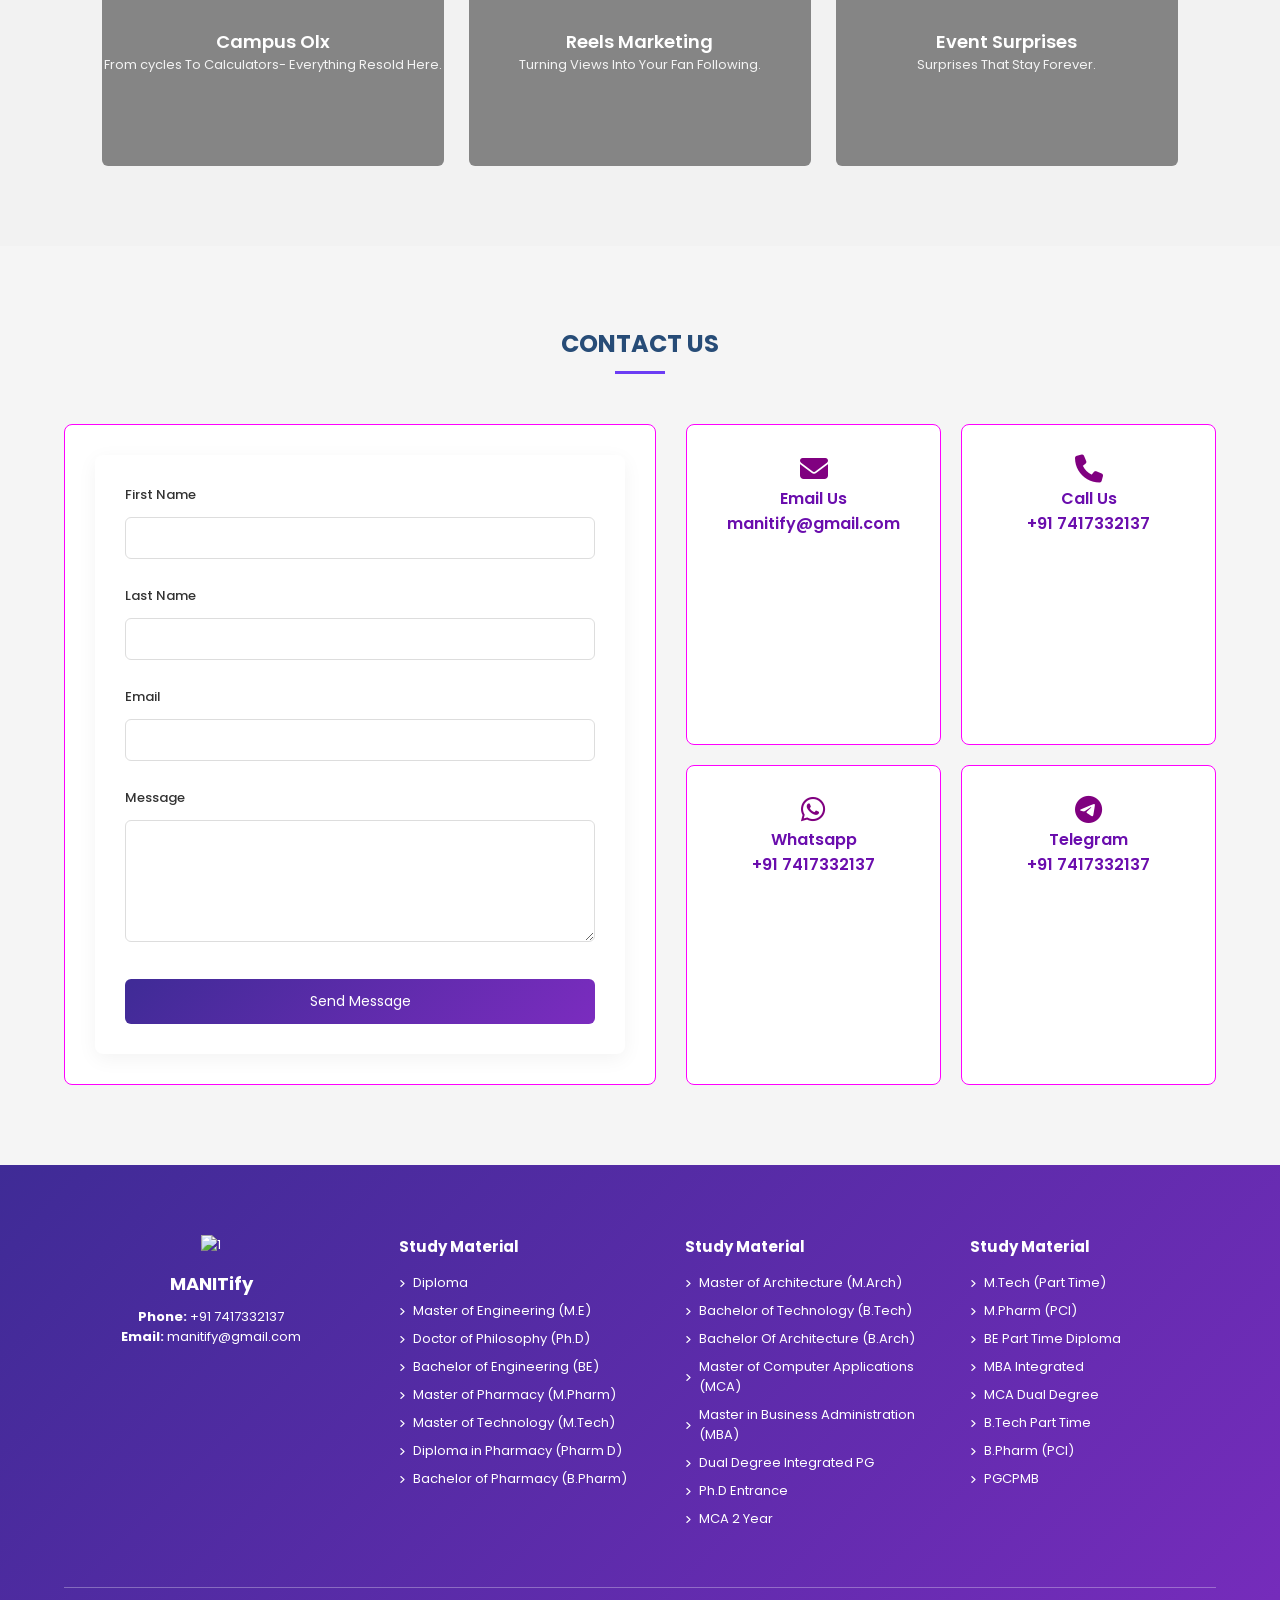
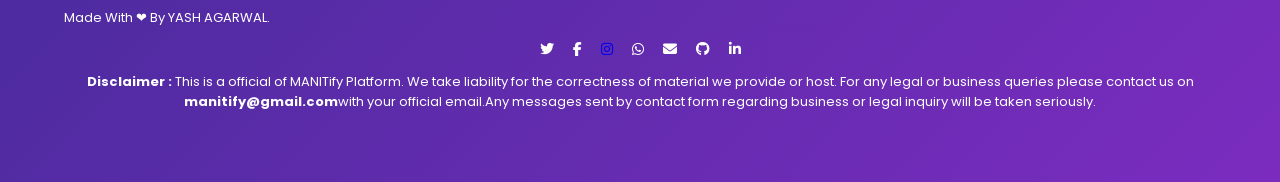
==== commit 5190736d: "9" ====
--- a/index.html
+++ b/index.html
@@ -71,15 +71,7 @@
     </a>
   </li>
    <li>
-    <a href="#contact">
-      <i class="fa-solid fa-envelope"></i>
-      Contact
-    </a>
-  </li>
-</ul>
-      </nav>
-
-      <a
+    <a
   href="https://students.manit.ac.in/login"
   class="portal-btn"
   target="_blank"
@@ -88,6 +80,9 @@
   <i class="fa-solid fa-right-to-bracket"></i>
   Student Portal
 </a>
+  </li>
+</ul>
+      </nav>
 
       <div class="menu-toggle">
         <i class="fas fa-bars"></i>
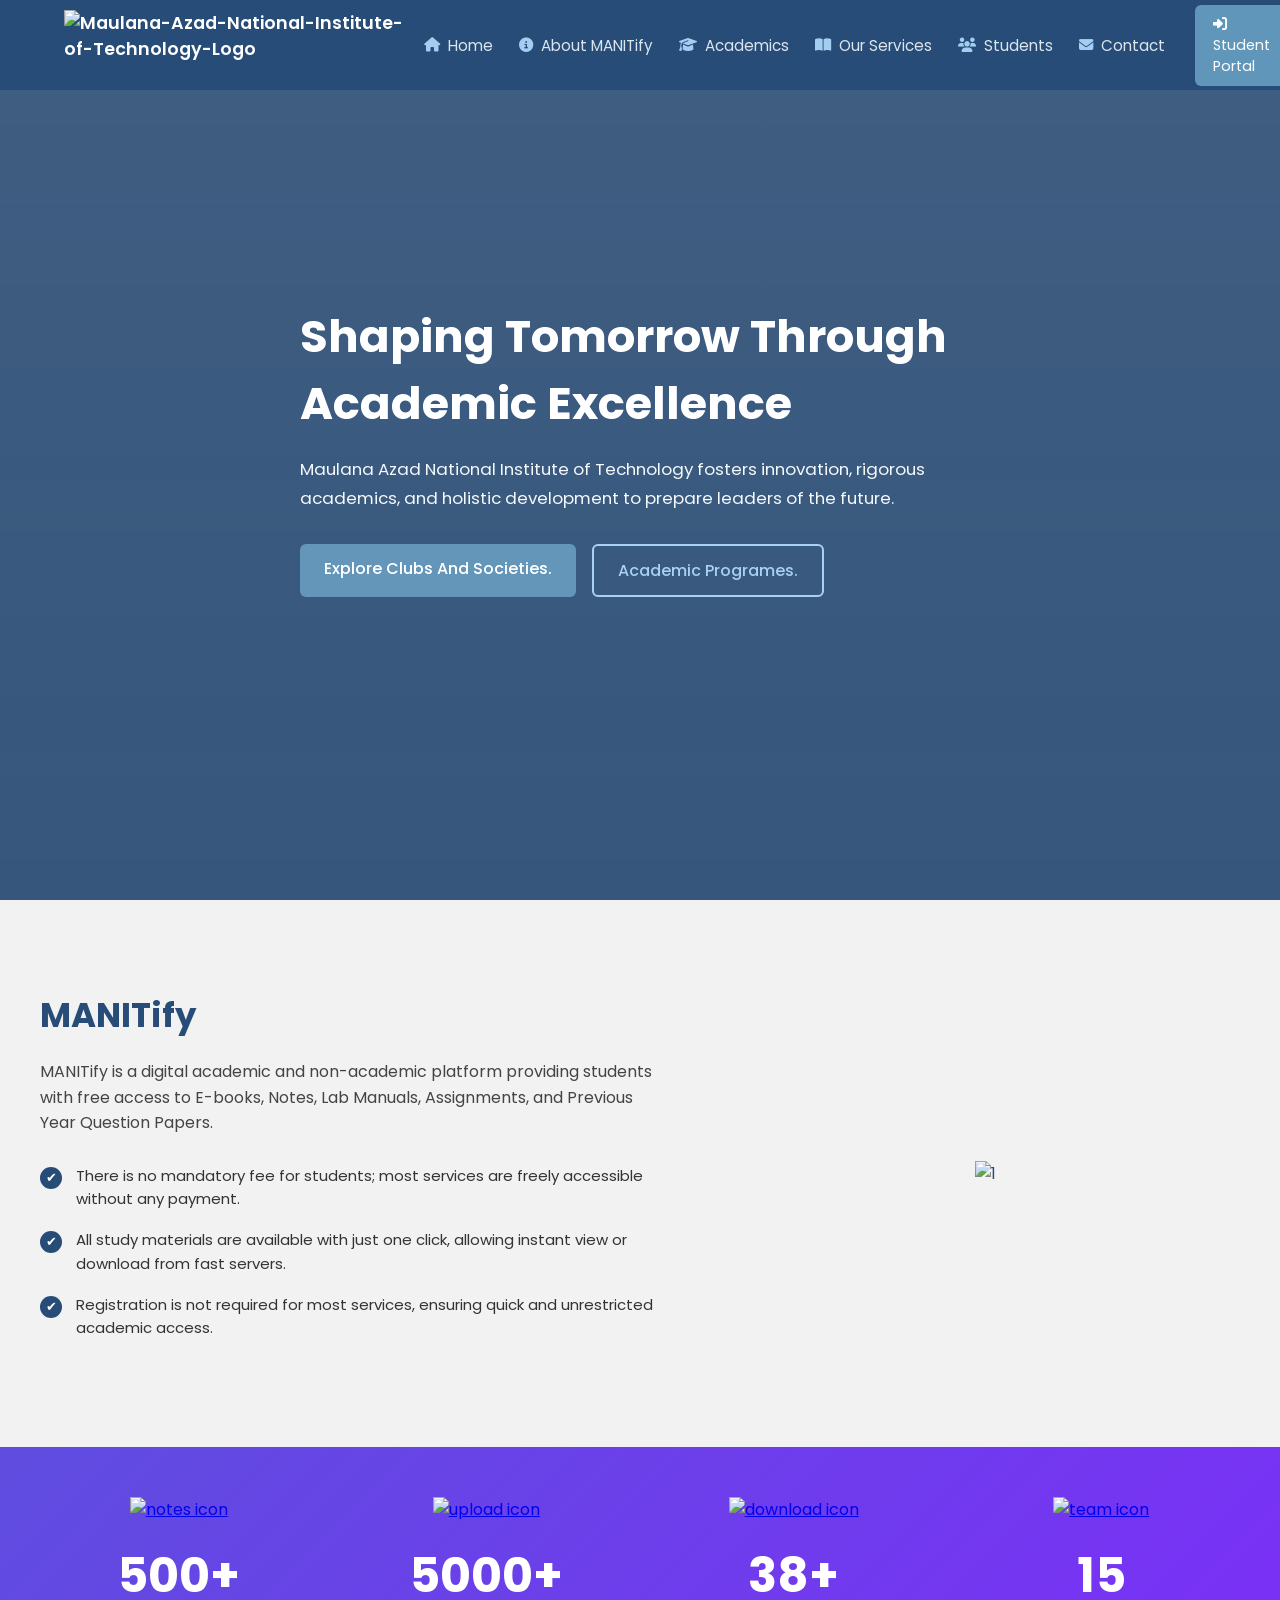
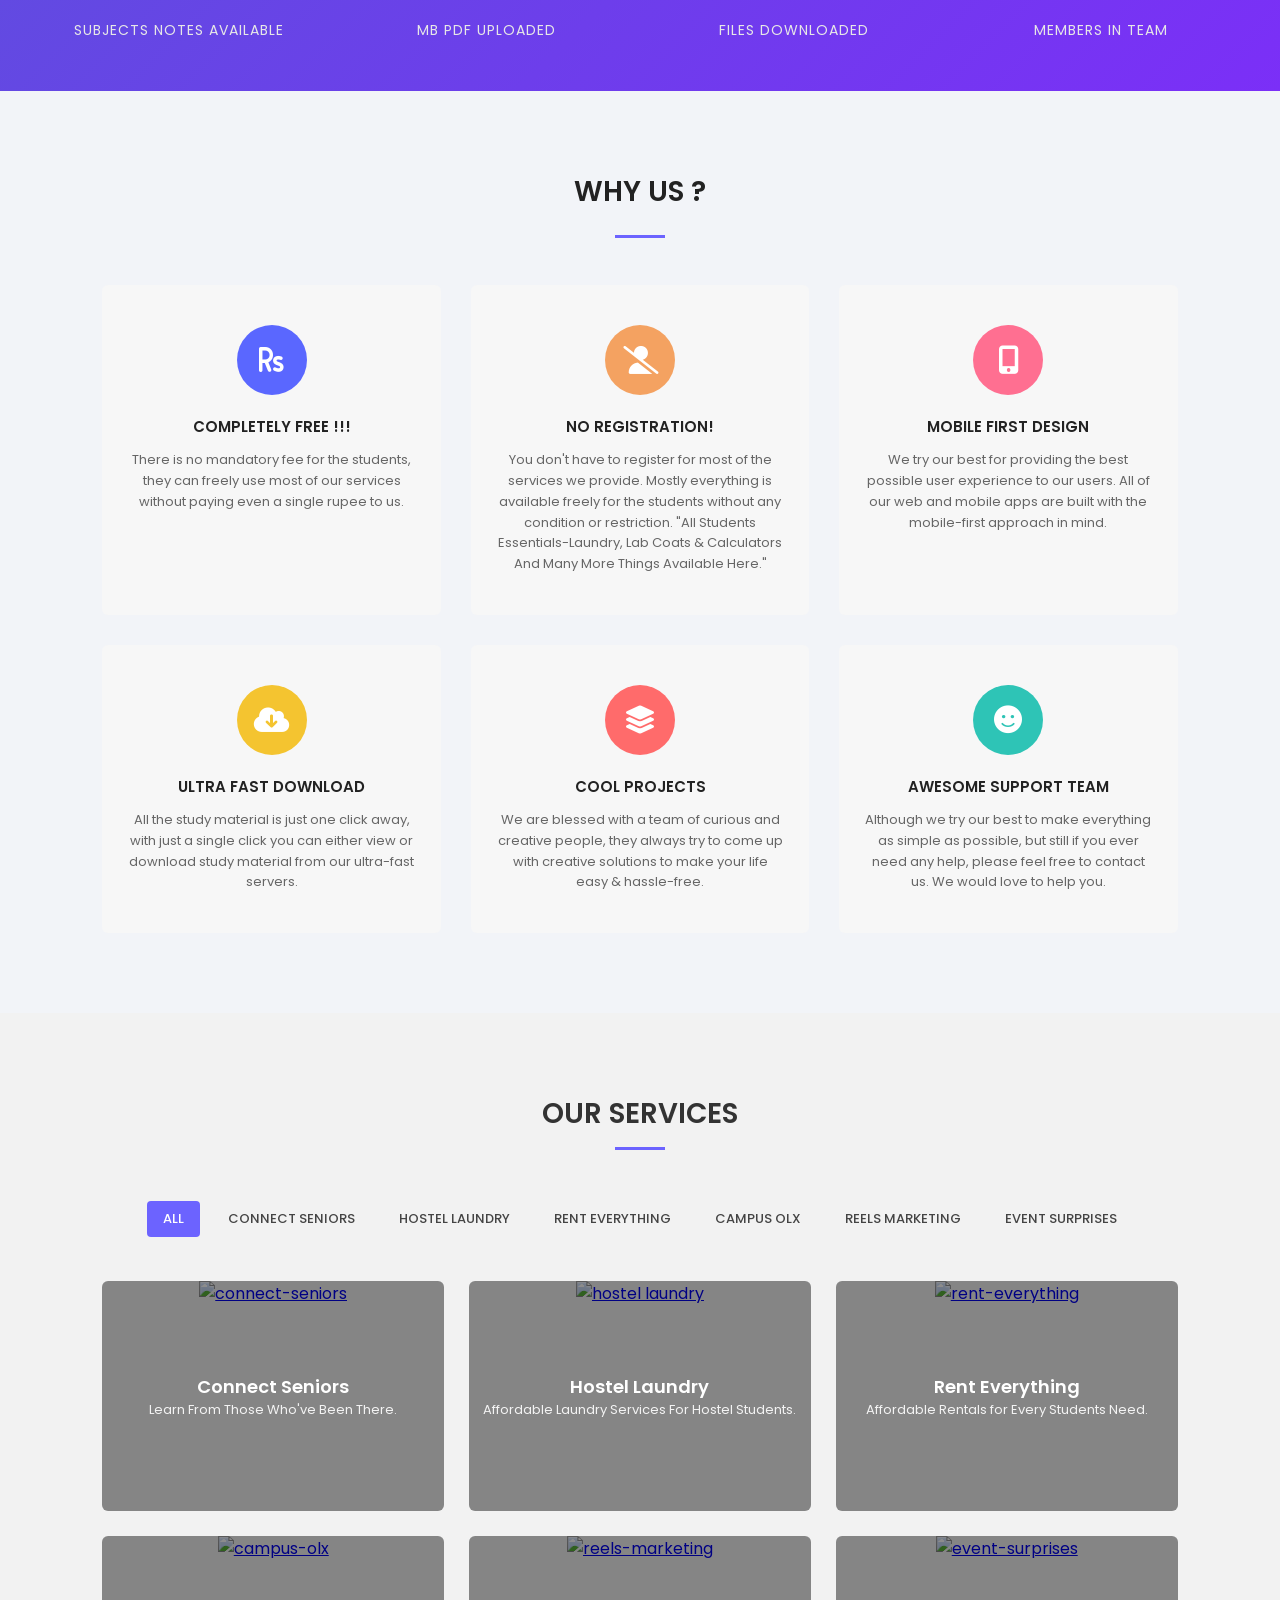
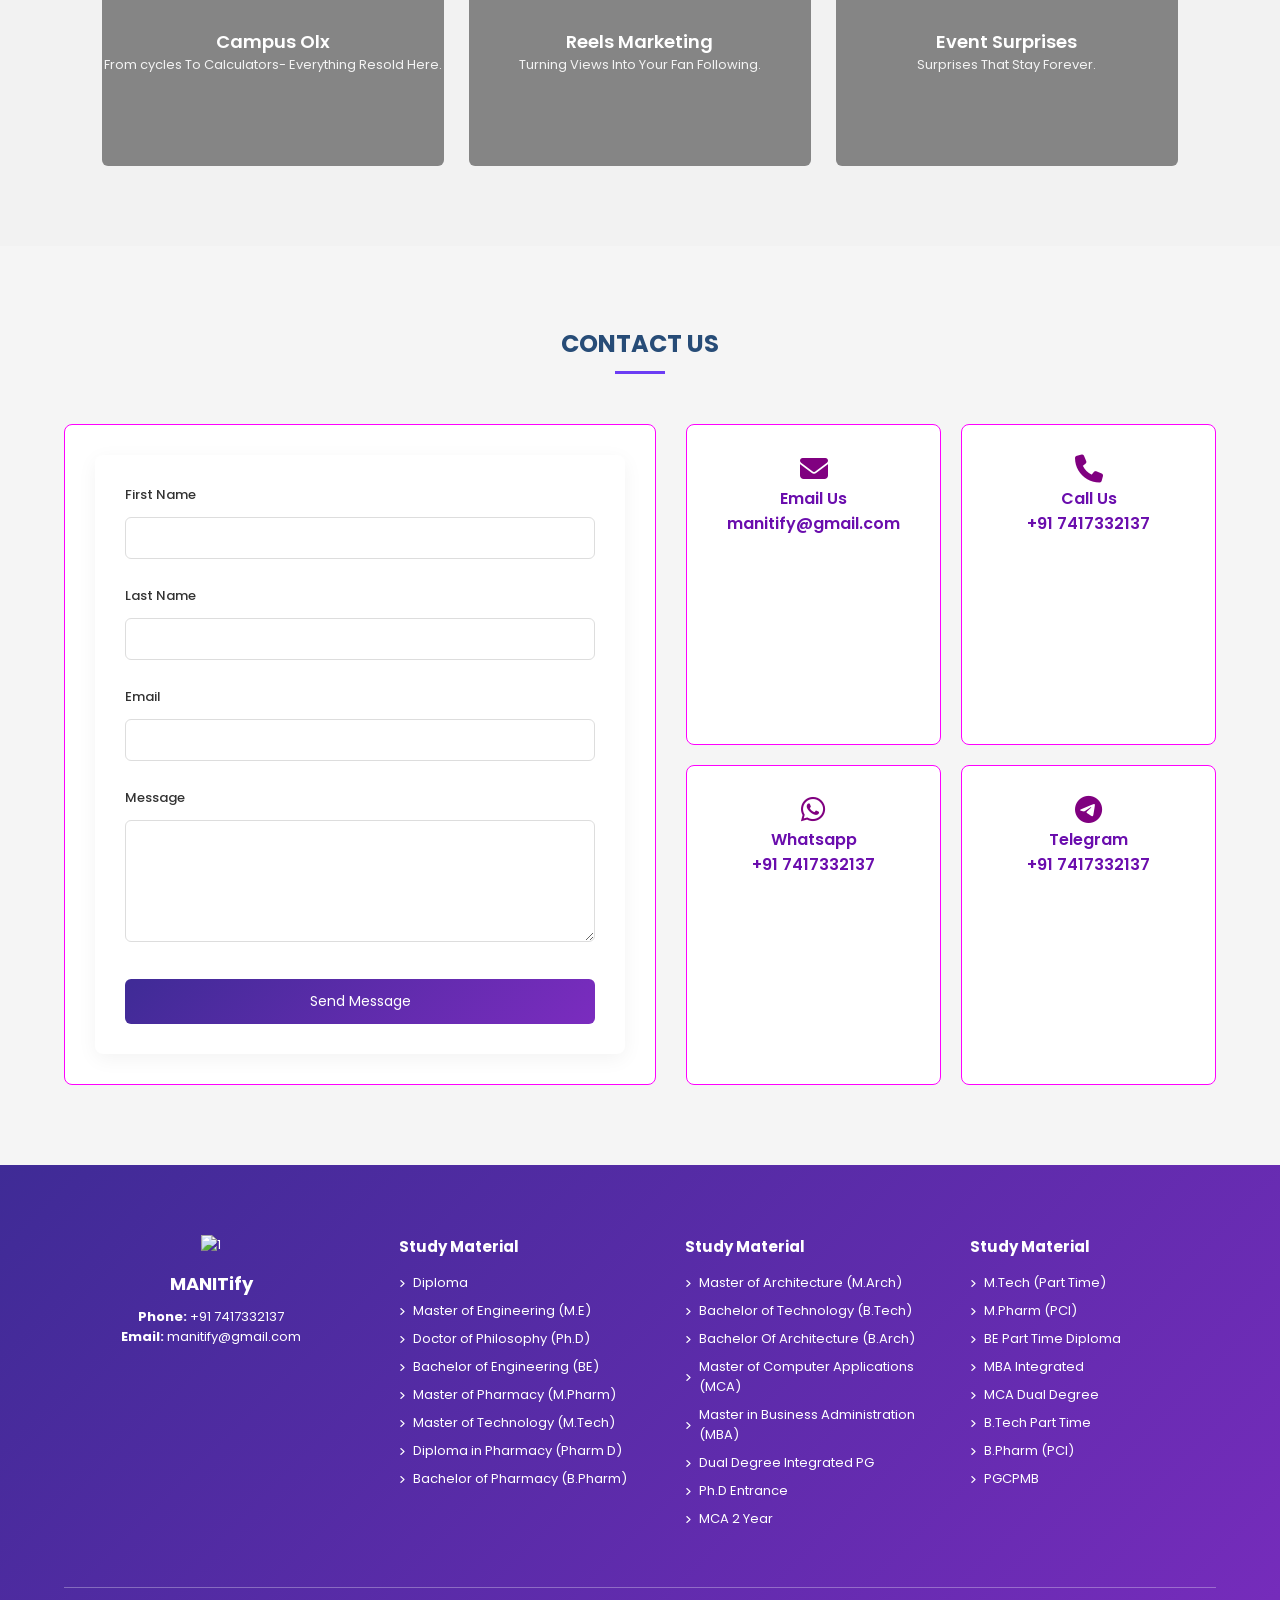
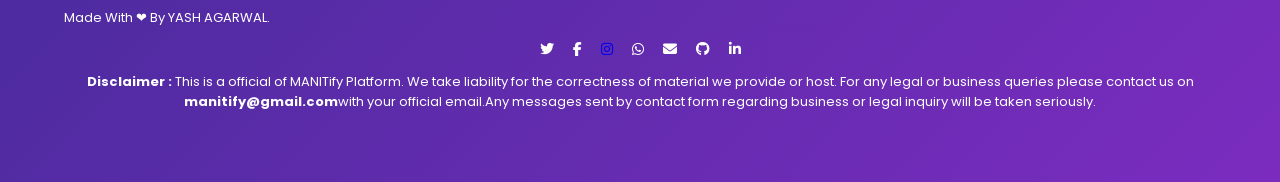
==== commit 43843669: "13" ====
--- a/index.html
+++ b/index.html
@@ -70,8 +70,10 @@
       Contact
     </a>
   </li>
-   <li>
-    <a
+</ul>
+      </nav>
+
+      <a
   href="https://students.manit.ac.in/login"
   class="portal-btn"
   target="_blank"
@@ -80,9 +82,6 @@
   <i class="fa-solid fa-right-to-bracket"></i>
   Student Portal
 </a>
-  </li>
-</ul>
-      </nav>
 
       <div class="menu-toggle">
         <i class="fas fa-bars"></i>
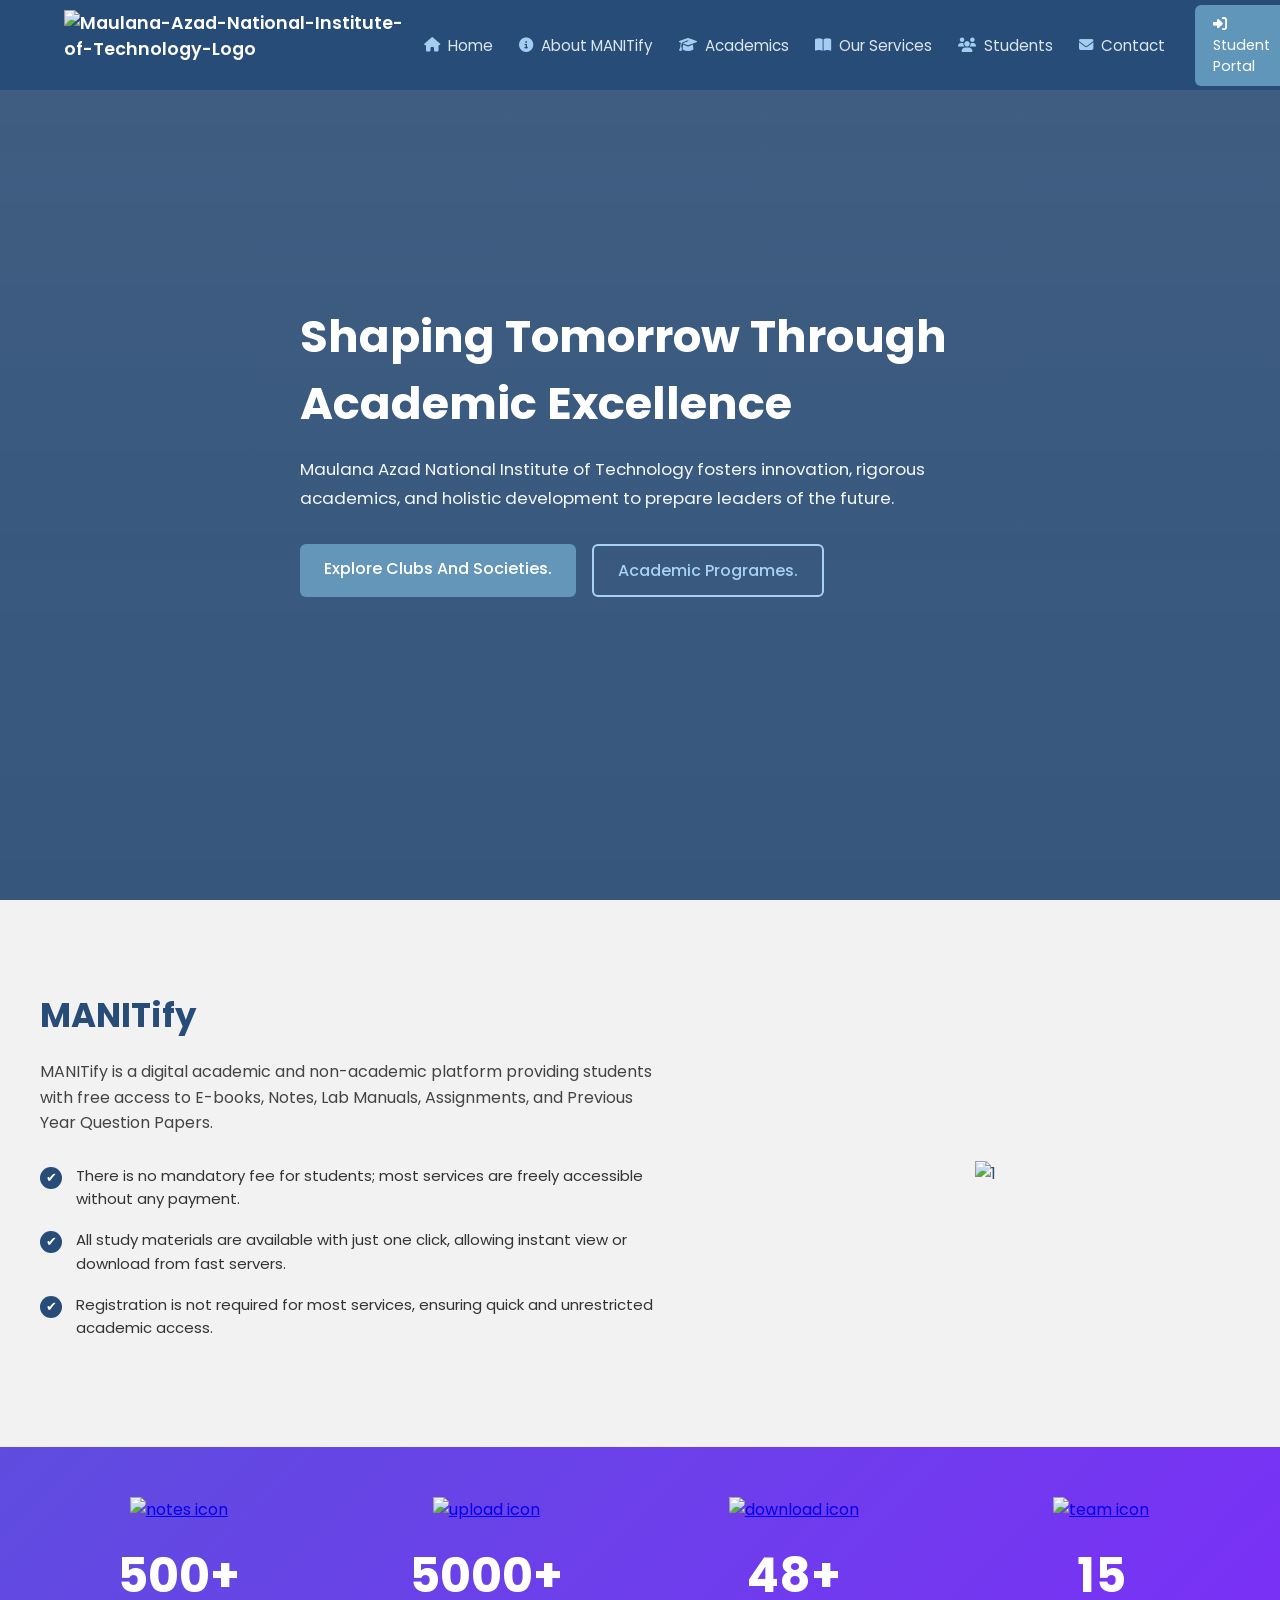
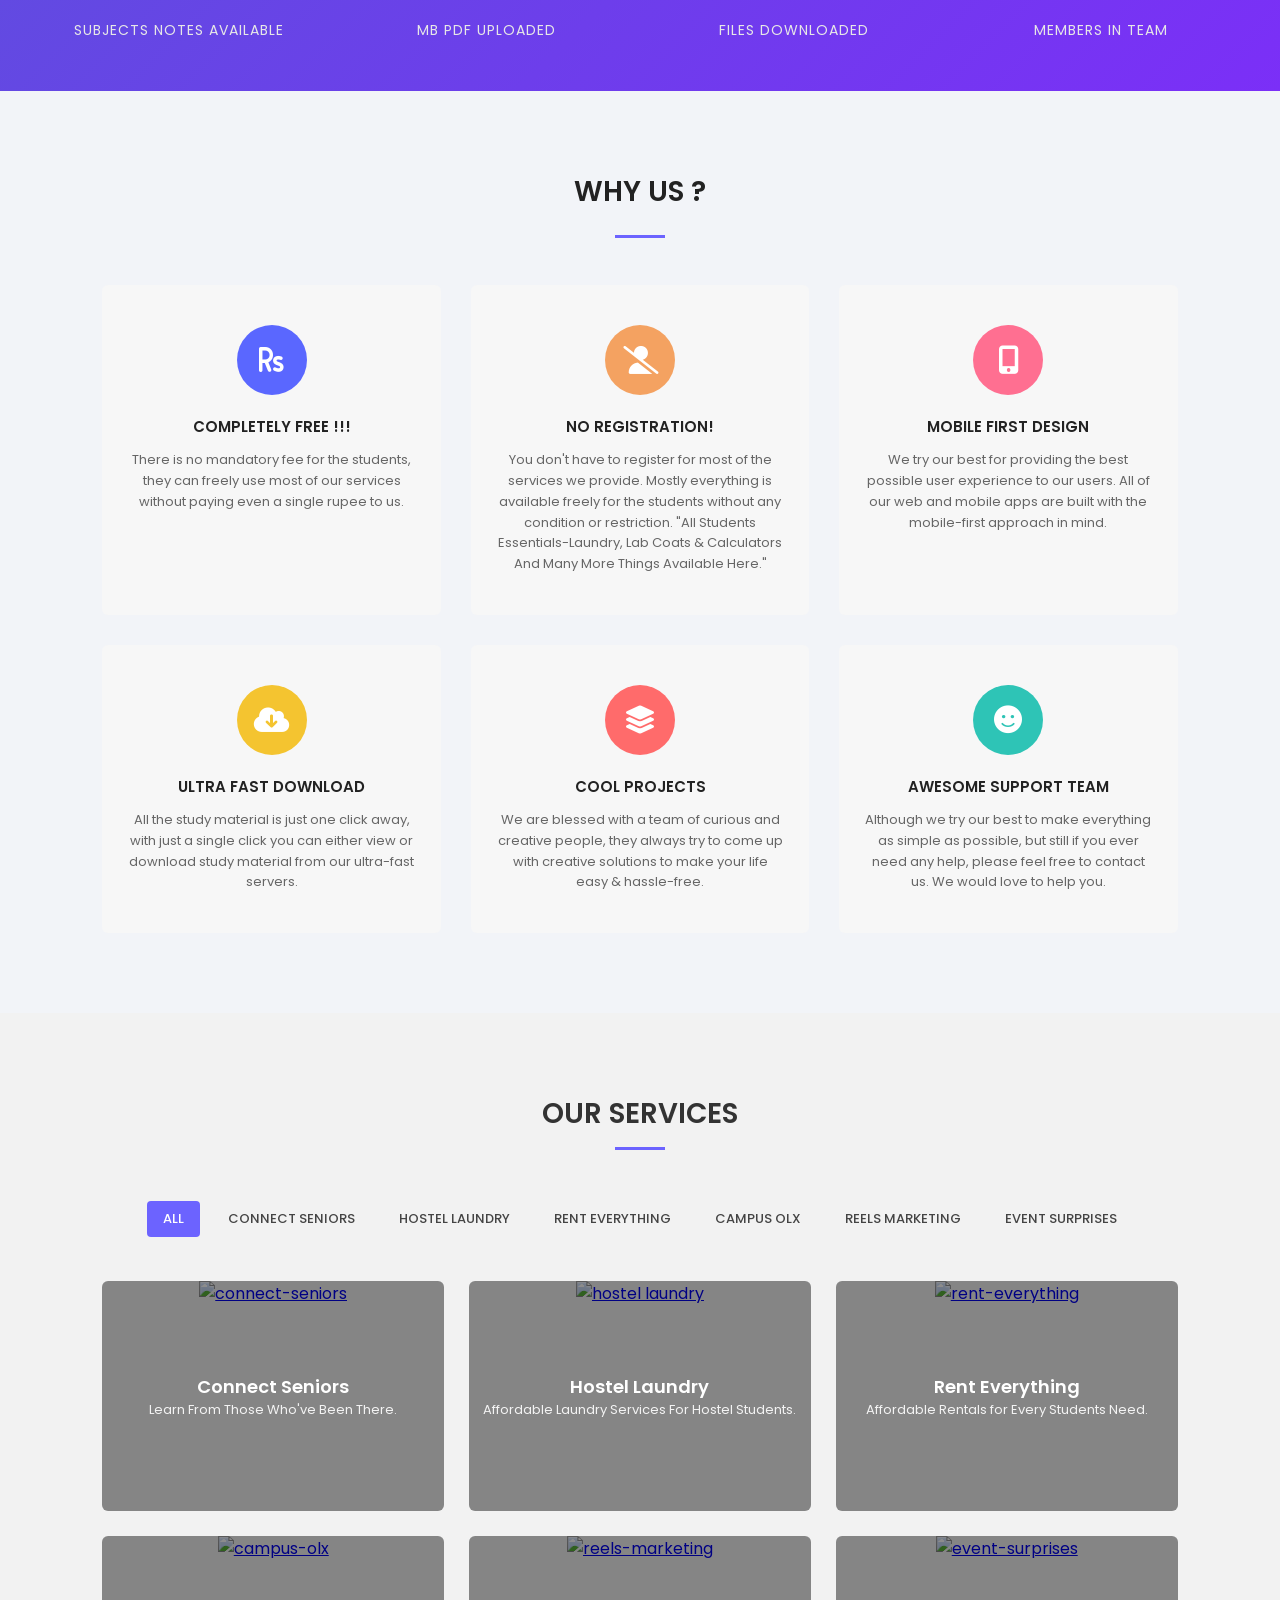
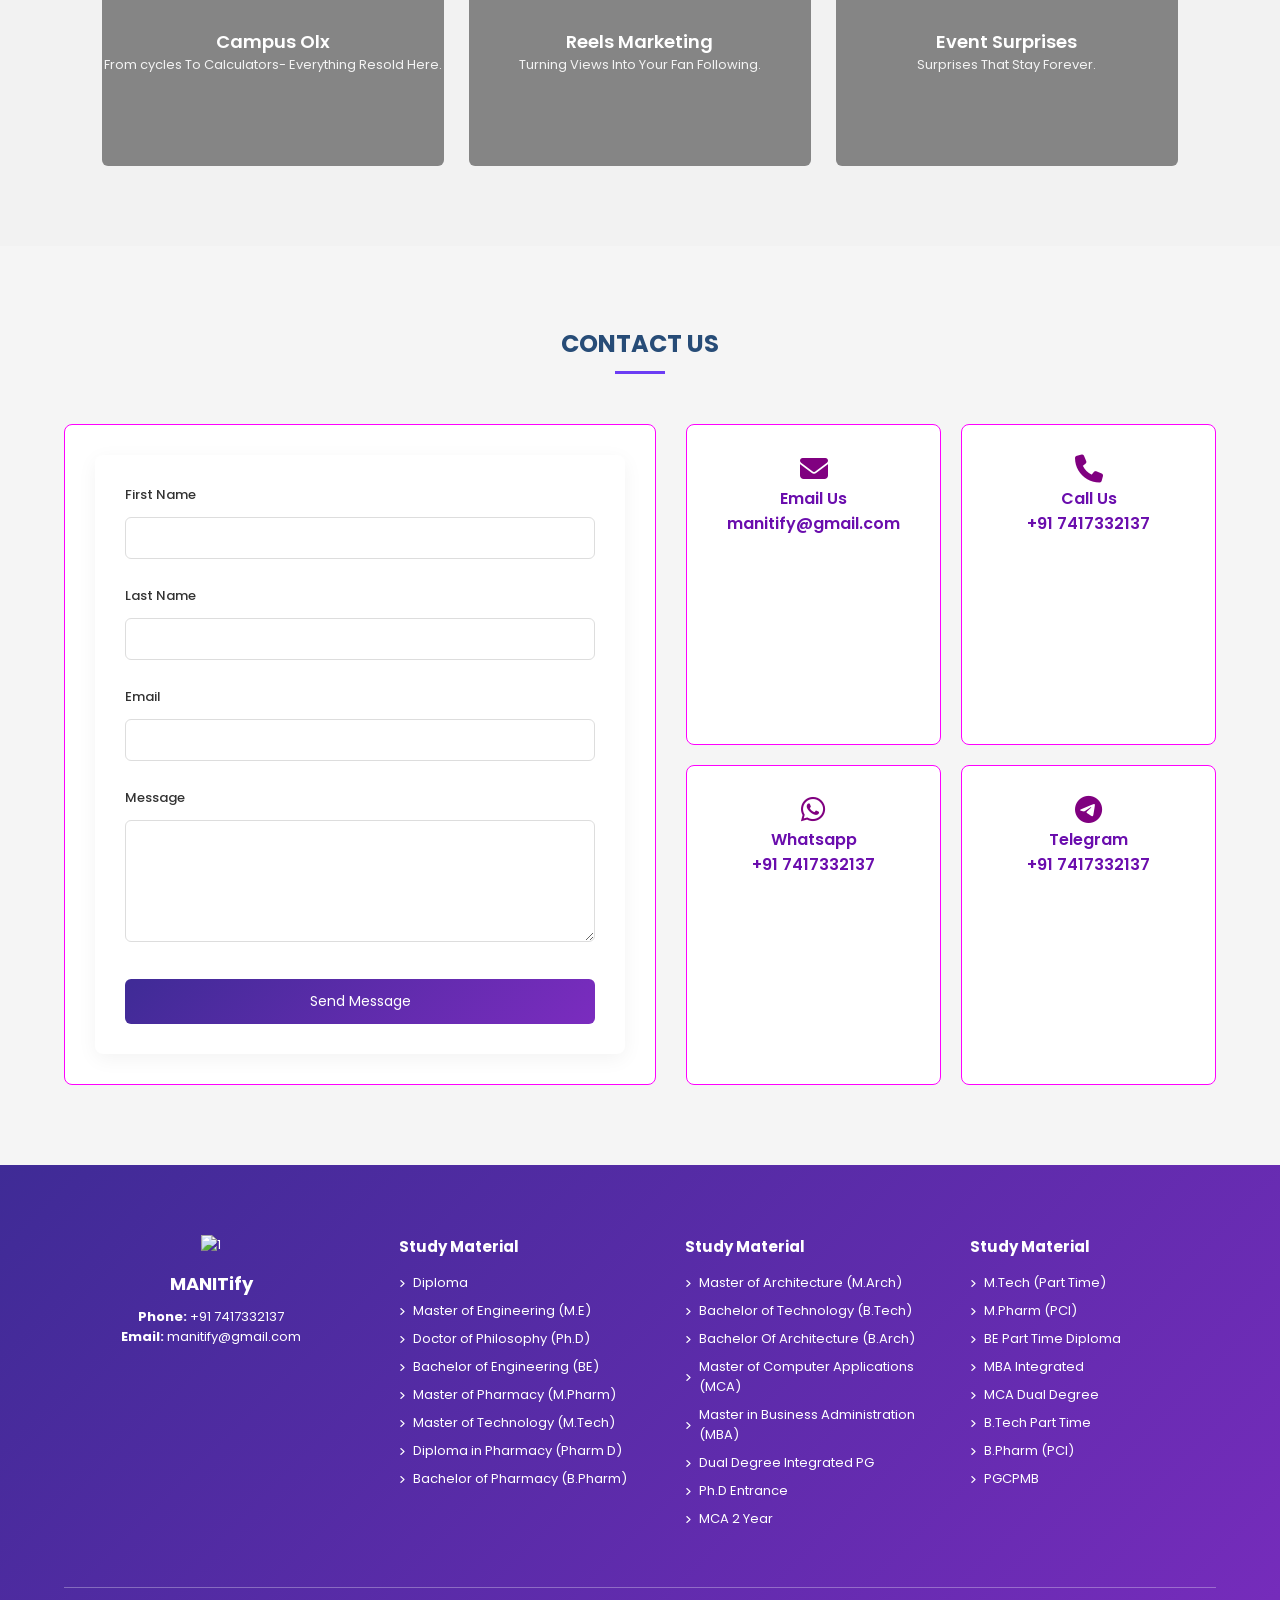
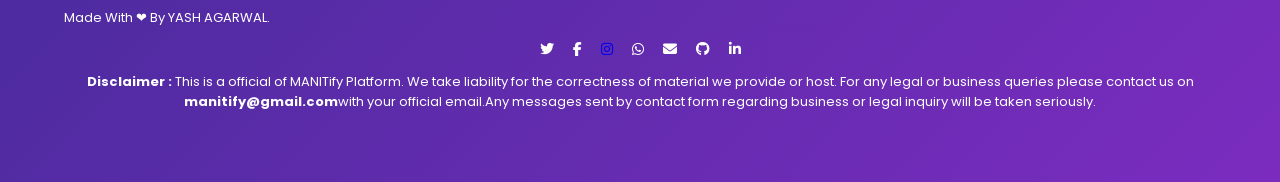
==== commit 78105bca: "14" ====
--- a/index.html
+++ b/index.html
@@ -101,7 +101,7 @@
       </p>
 
       <div class="hero-actions">
-        <a href="#" class="btn primary">Explore Clubs And Societies.</a>
+        <a href="sae.html" class="btn primary">Explore Clubs And Societies.</a>
         <a href="academic.html" class="btn secondary">Academic Programes.</a>
       </div>
     </div>
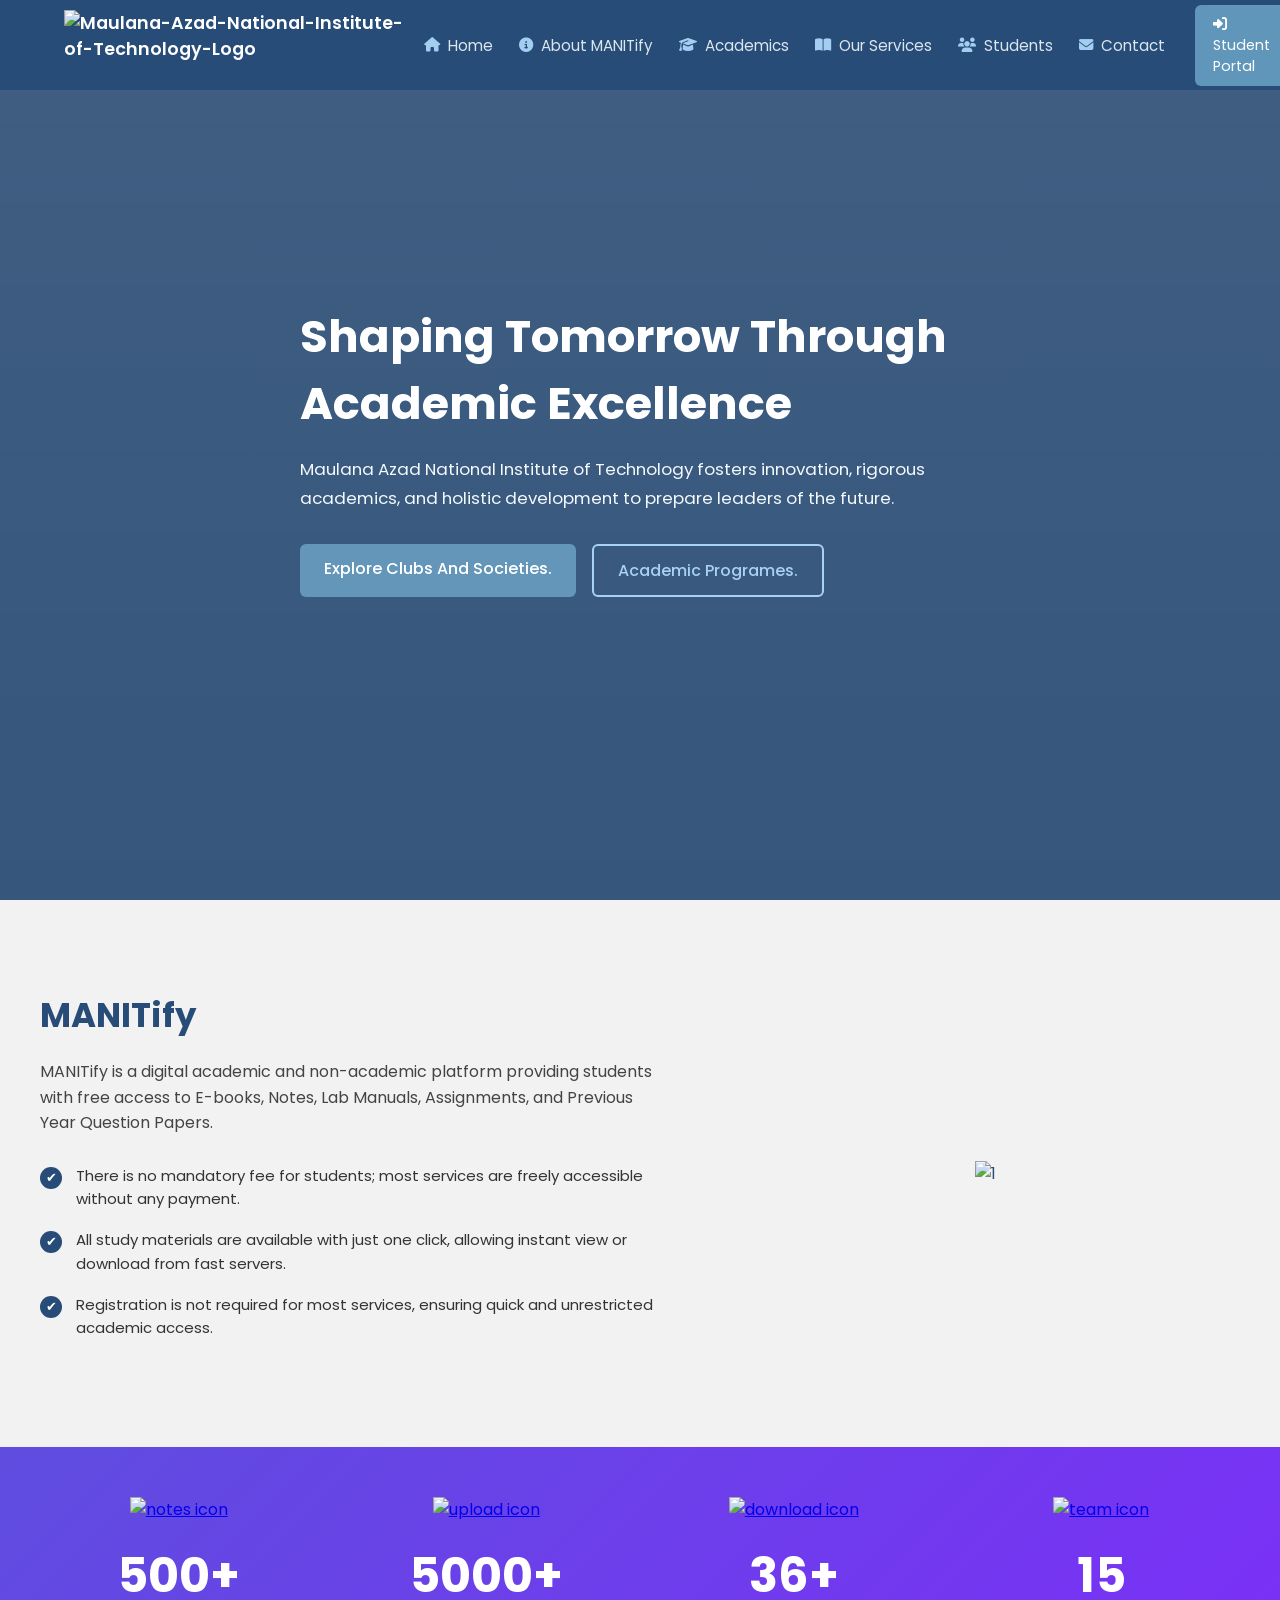
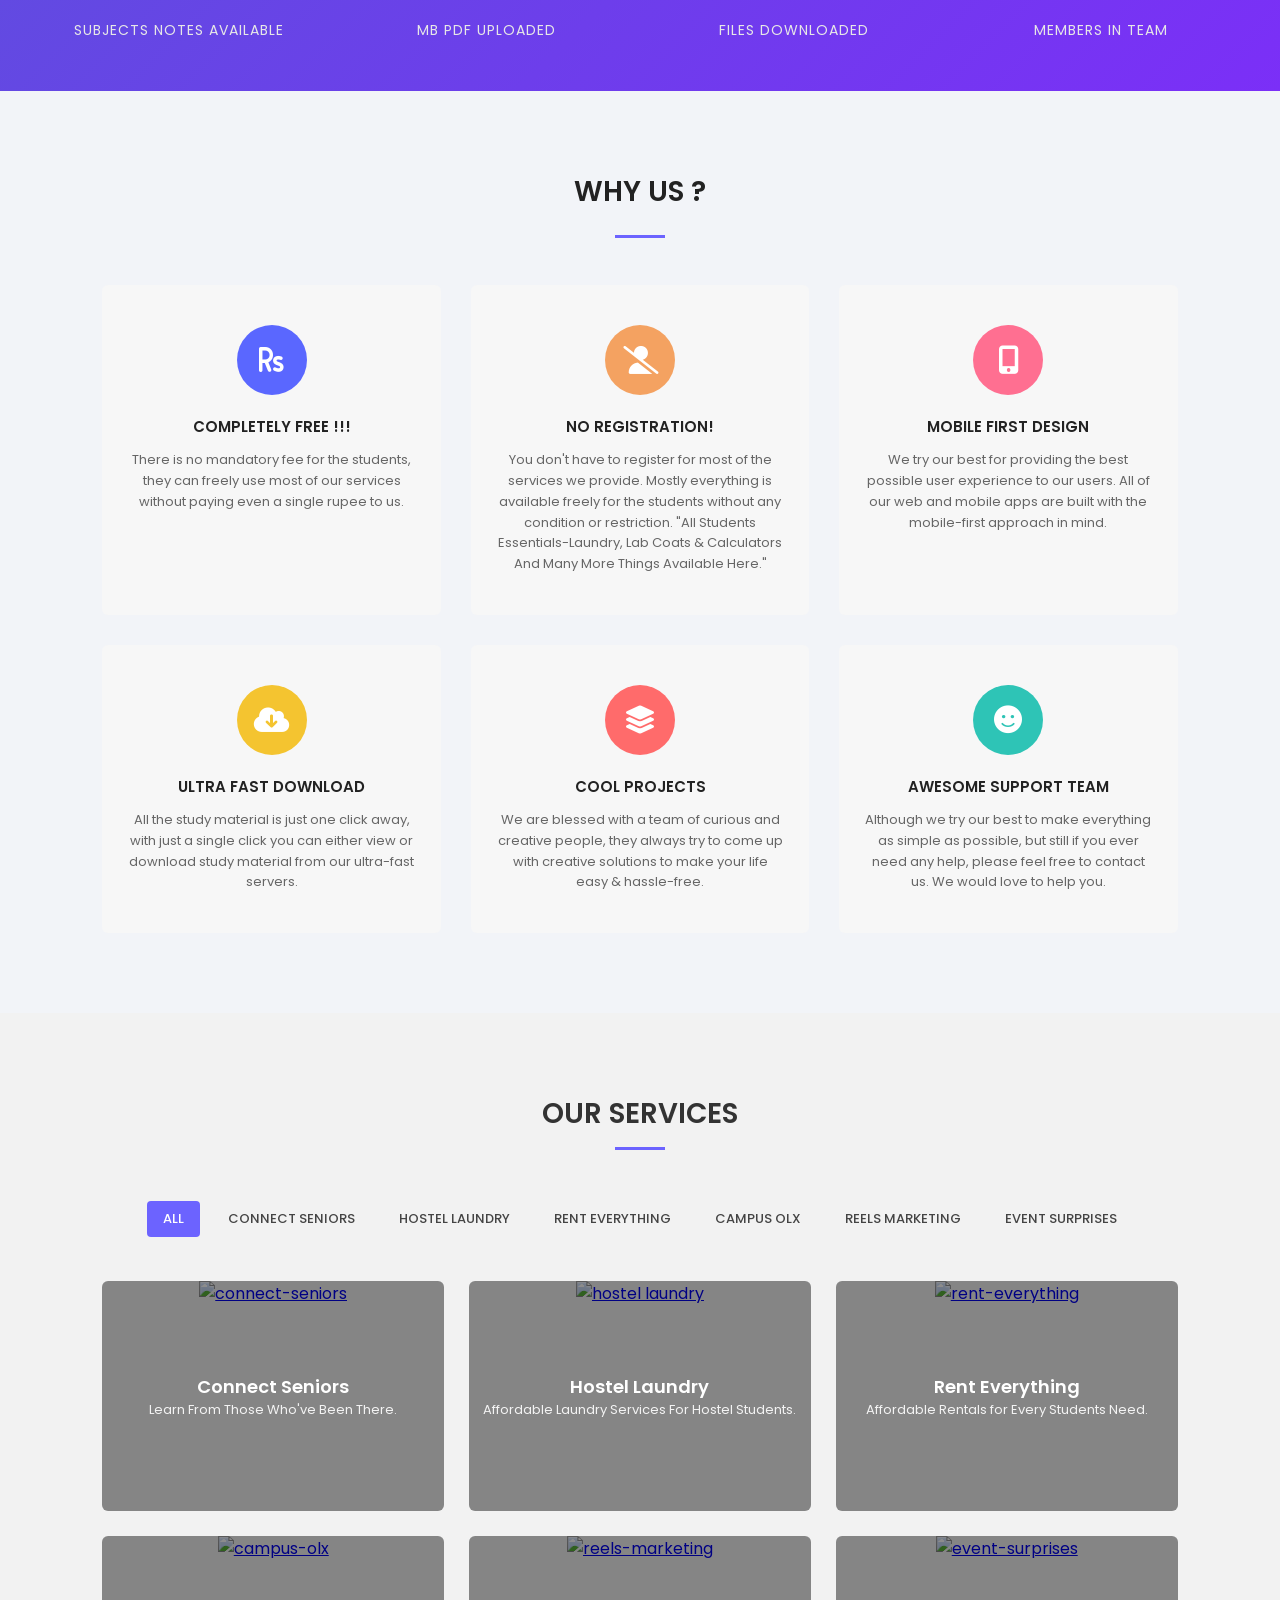
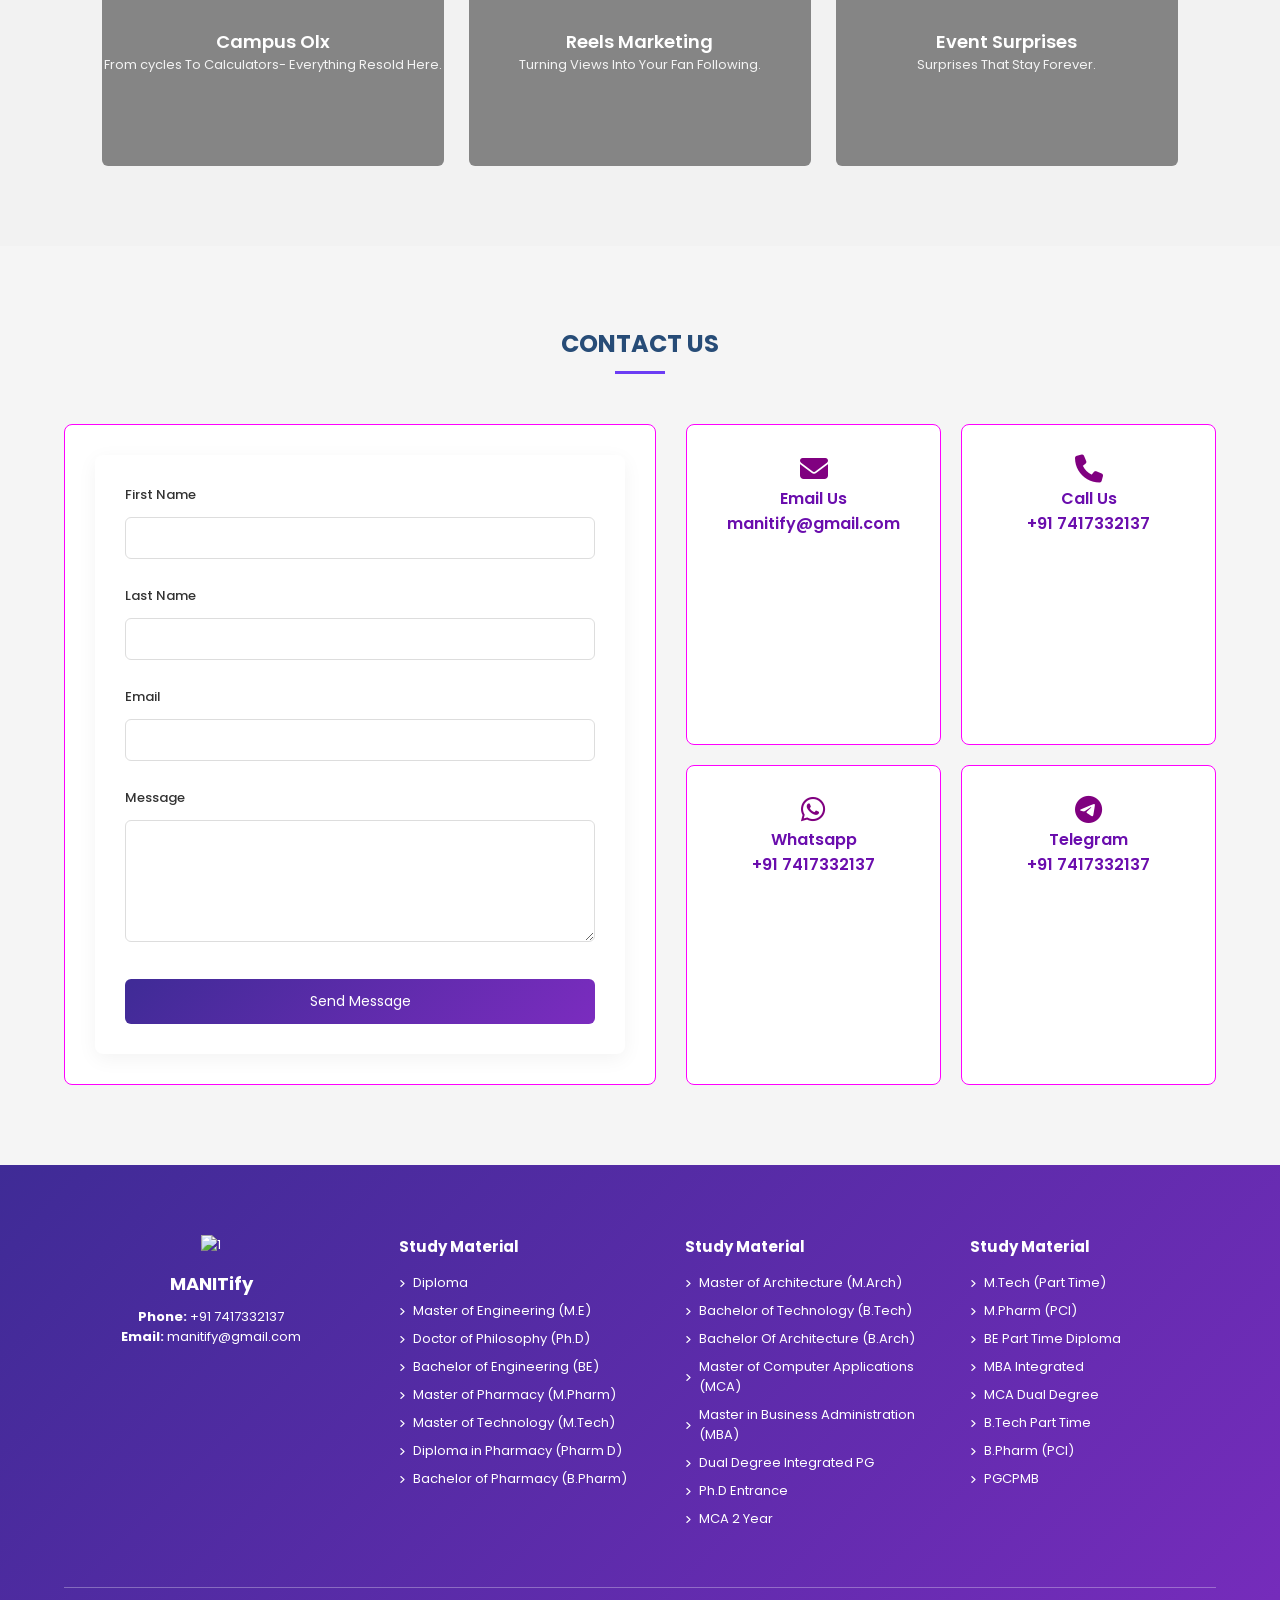
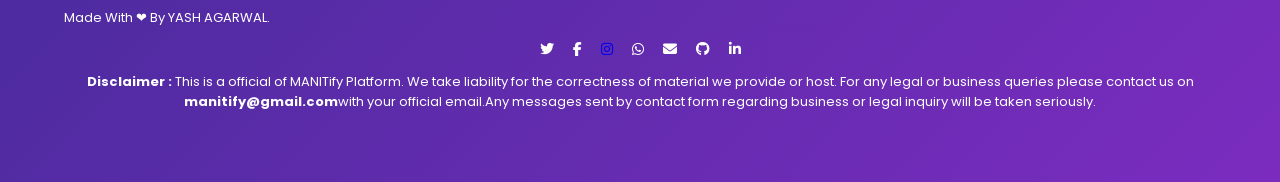
==== commit 4e5a4d89: "17" ====
--- a/index.html
+++ b/index.html
@@ -101,7 +101,7 @@
       </p>
 
       <div class="hero-actions">
-        <a href="sae.html" class="btn primary">Explore Clubs And Societies.</a>
+        <a href="explore_club.html" class="btn primary">Explore Clubs And Societies.</a>
         <a href="academic.html" class="btn secondary">Academic Programes.</a>
       </div>
     </div>
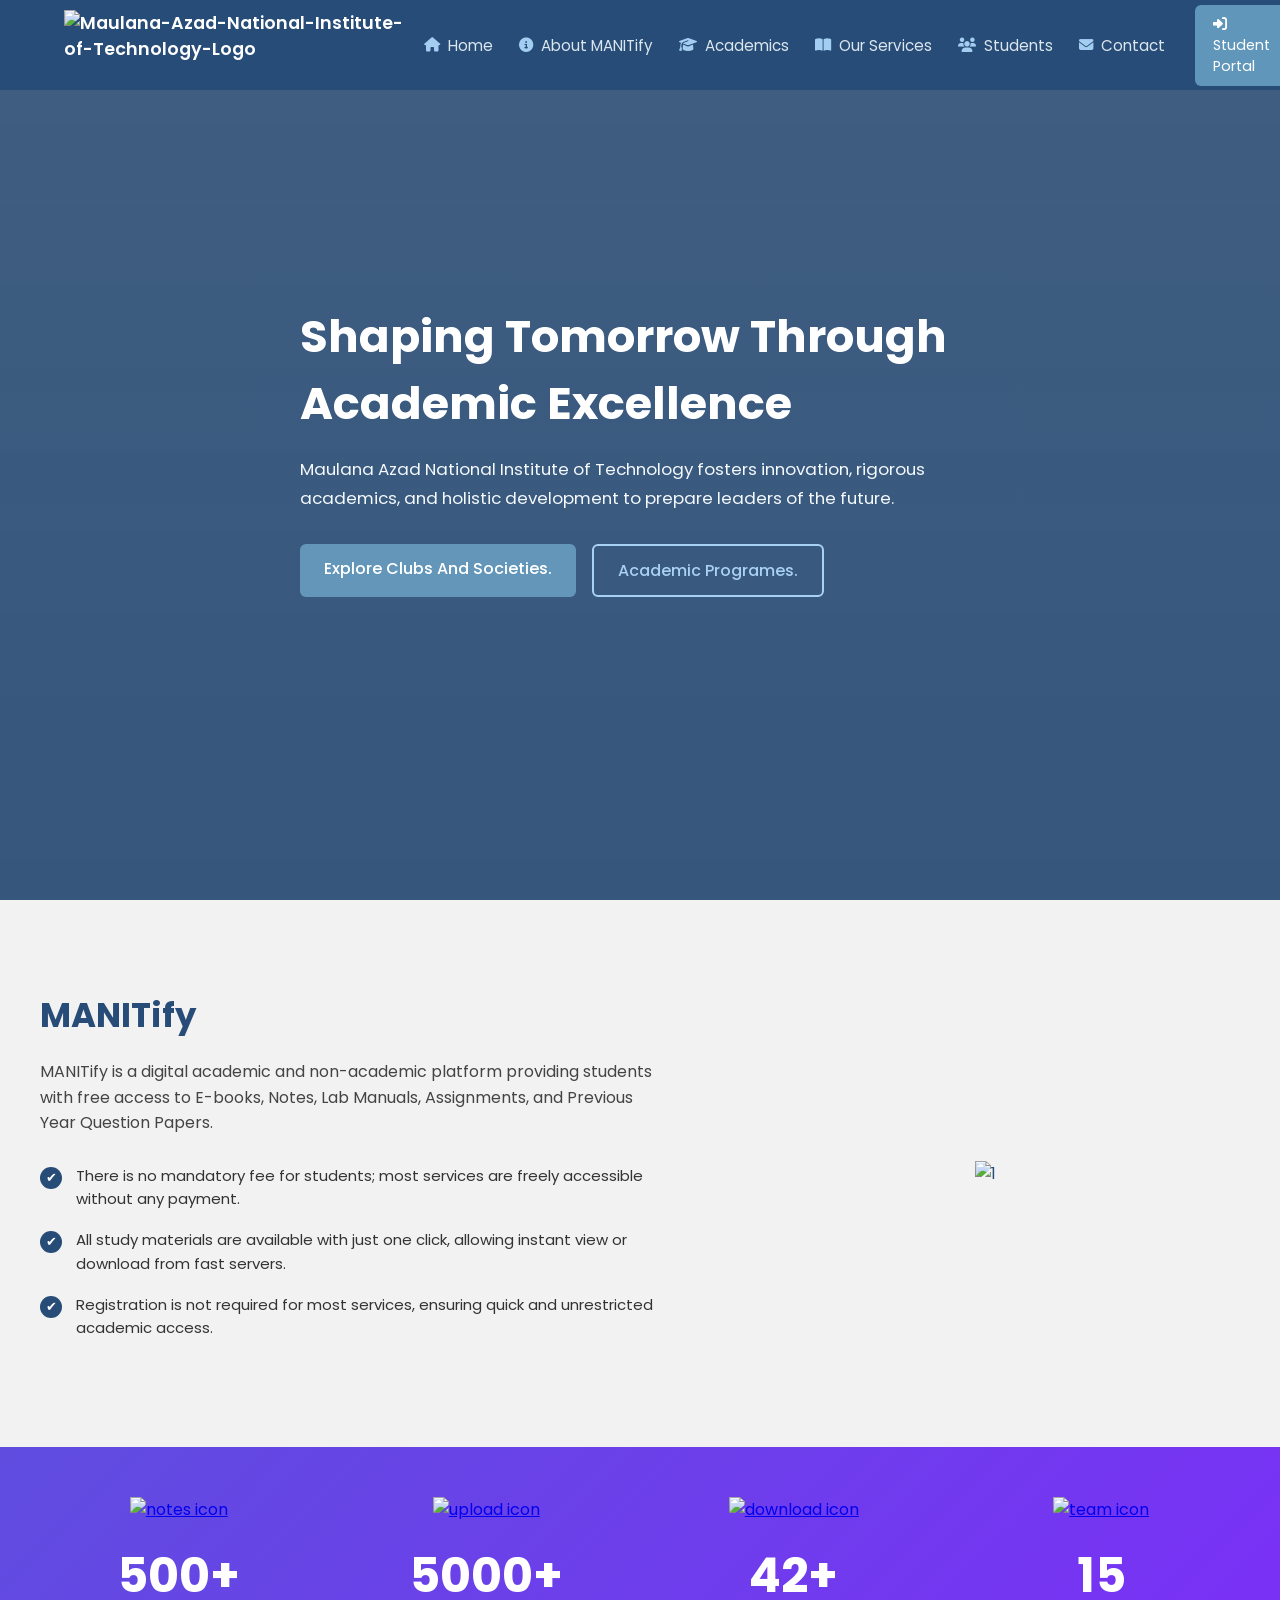
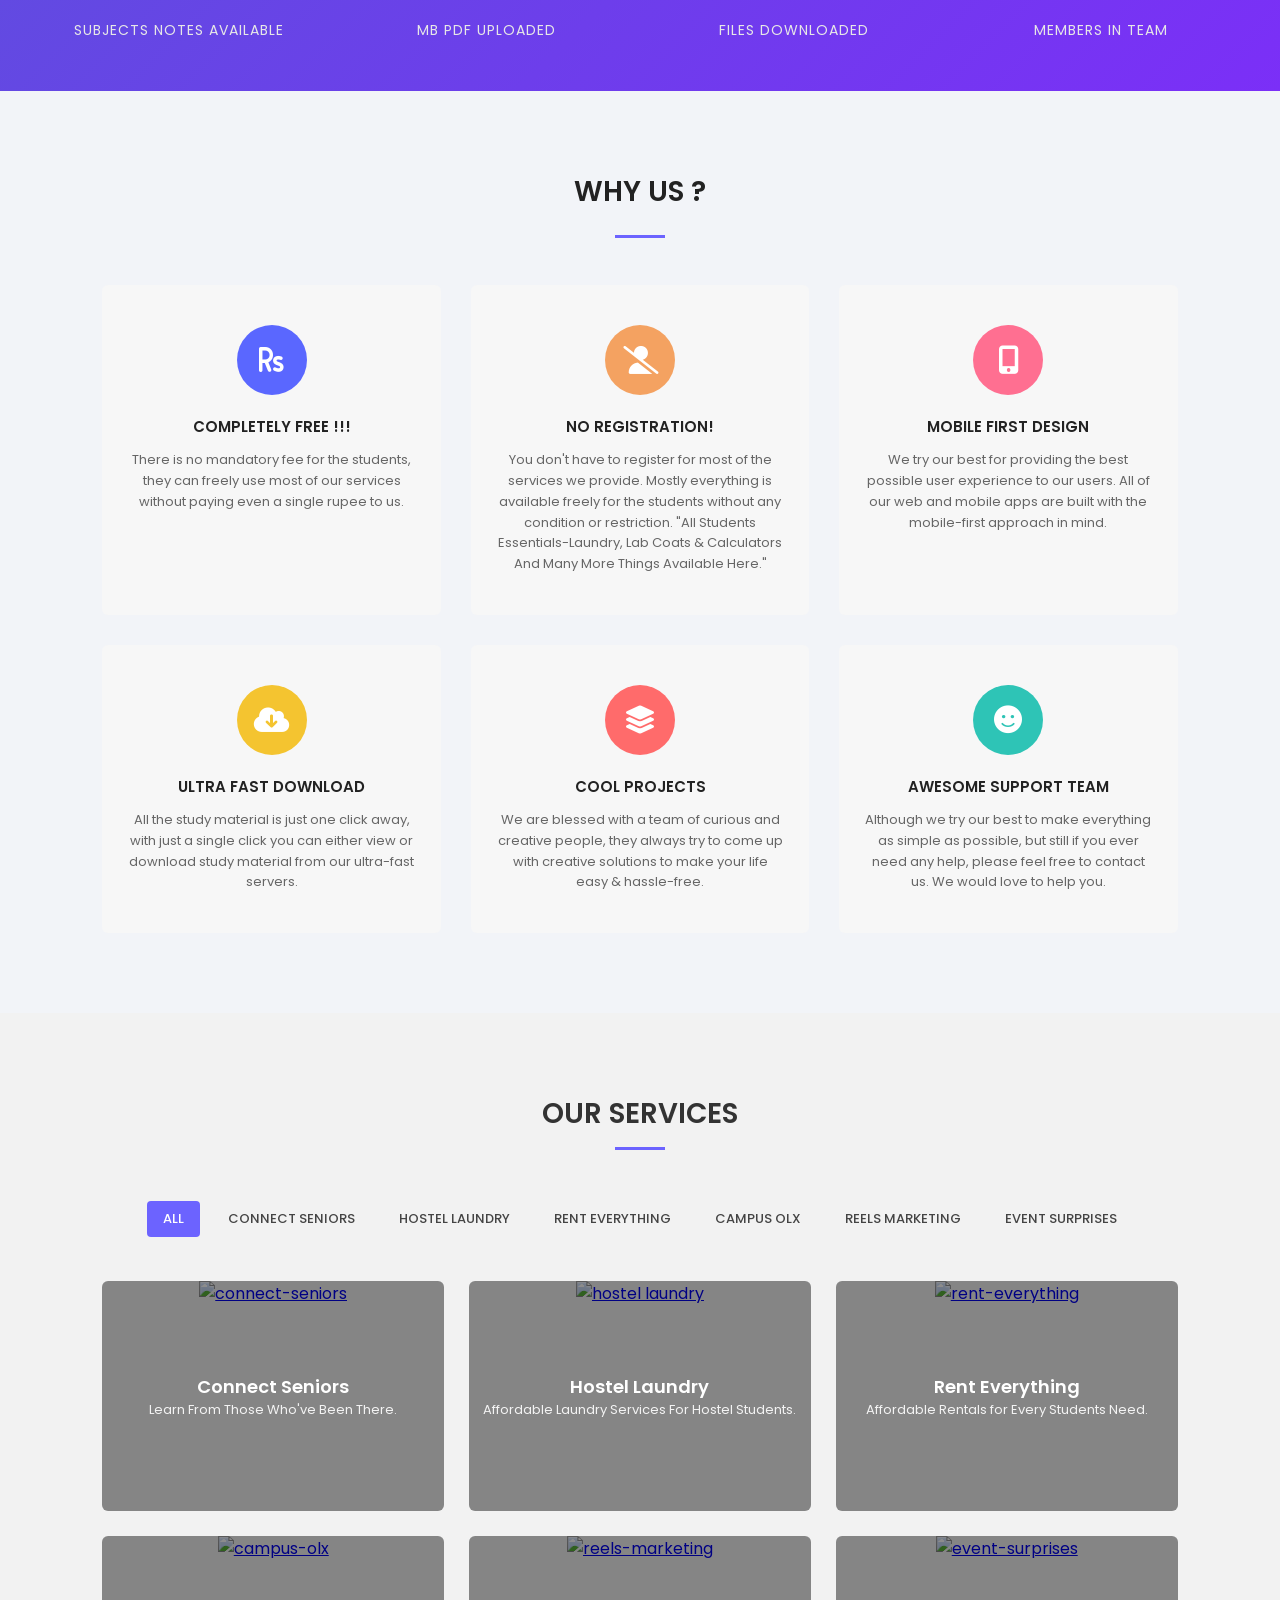
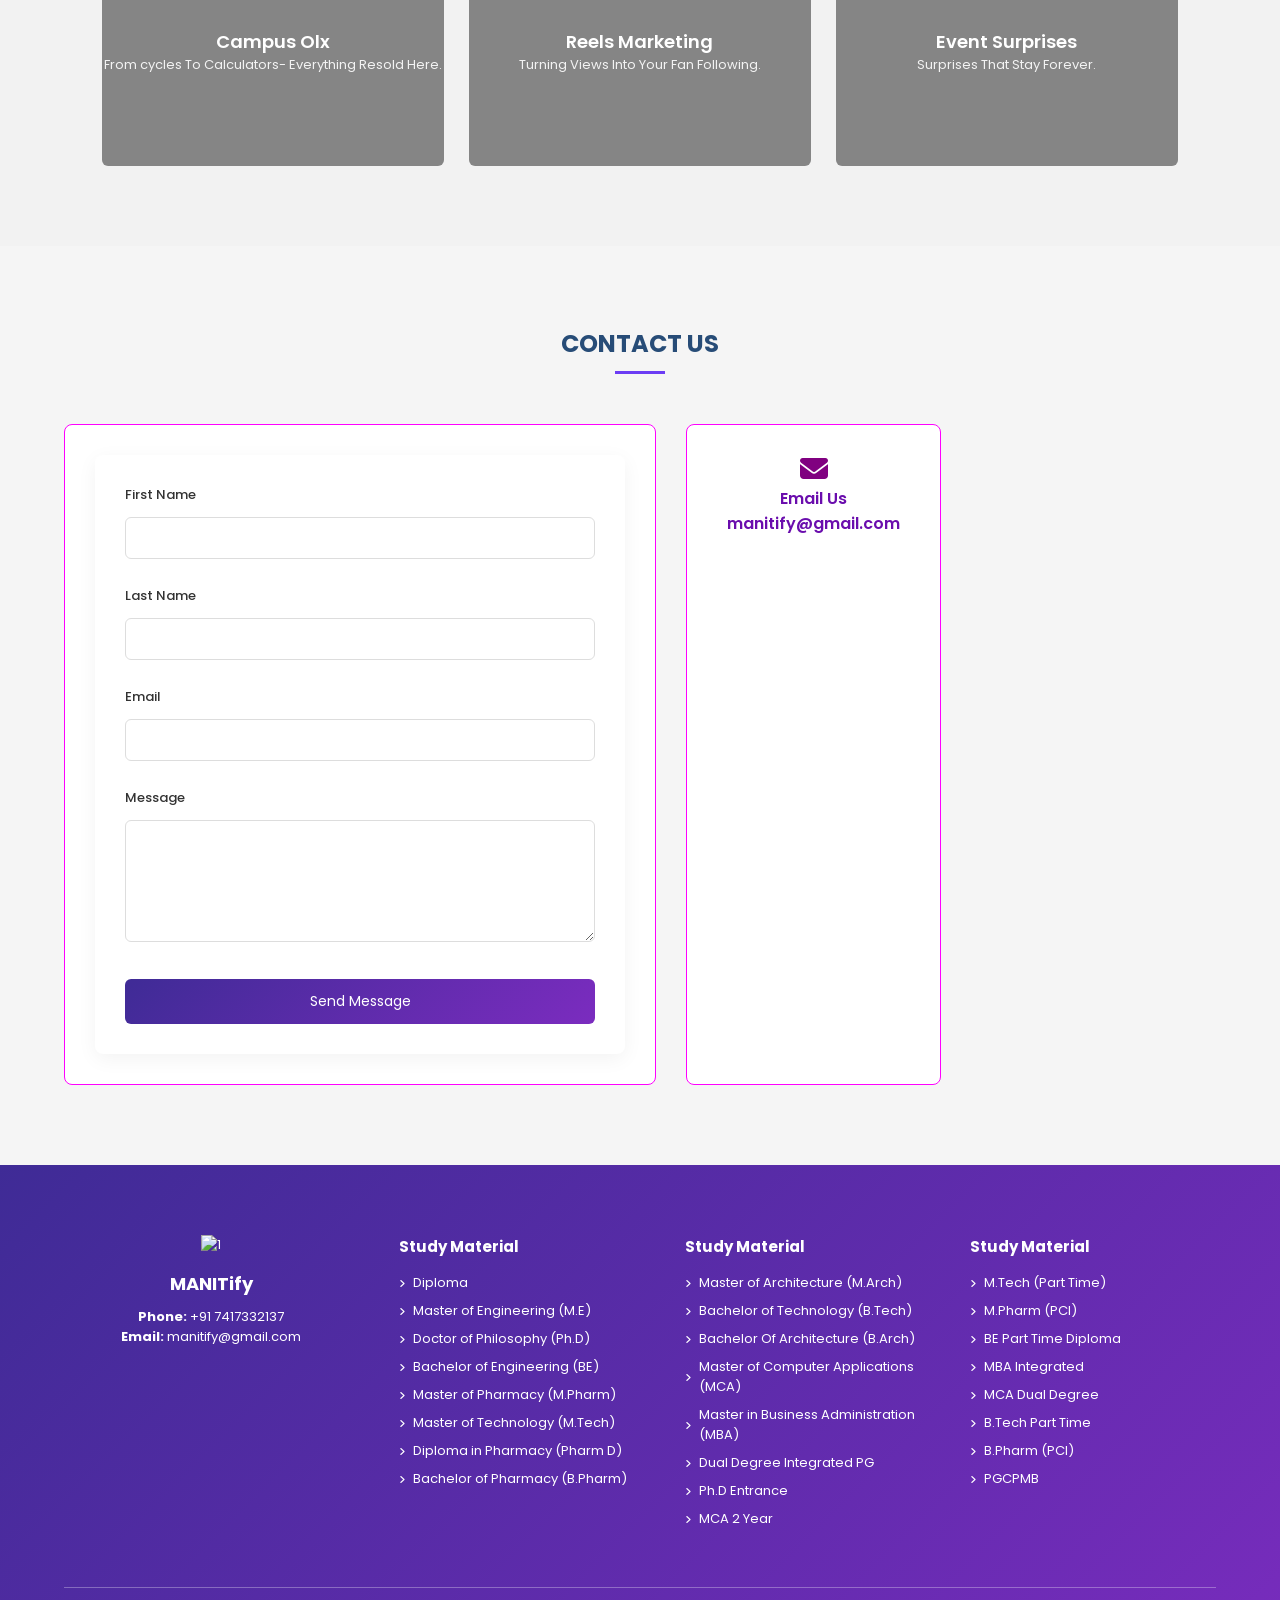
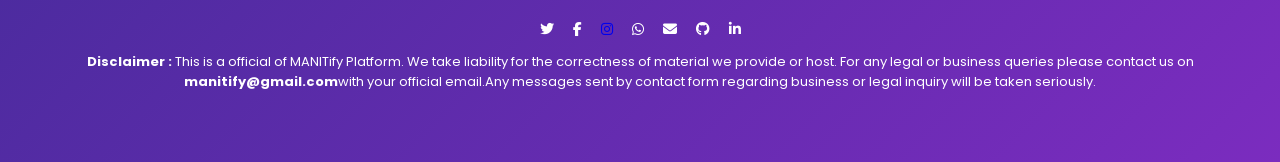
==== commit d98e819a: "32" ====
--- a/index.html
+++ b/index.html
@@ -44,7 +44,7 @@
   </li>
 
   <li>
-    <a href="#">
+    <a href="academic.html">
       <i class="fa-solid fa-graduation-cap"></i>
       Academics
     </a>
@@ -359,7 +359,7 @@
           <p>manitify@gmail.com</p>
         </div>
 
-        <div class="info-card">
+        <!-- <div class="info-card">
           <i class="fas fa-phone"></i>
           <h4>Call Us</h4>
           <p>+91 7417332137</p>
@@ -375,7 +375,7 @@
           <i class="fab fa-telegram"></i>
           <h4>Telegram</h4>
           <p>+91 7417332137</p>
-        </div>
+        </div> -->
       </div>
     </div>
   </div>
@@ -442,7 +442,7 @@
 
   <!-- Bottom Section -->
   <div class="footer-bottom">
-    <p class="made">Made With ❤ By YASH AGARWAL.</p>
+    <p class="made"></p>
 
     <div class="social-icons">
       <i class="fab fa-twitter"></i>
